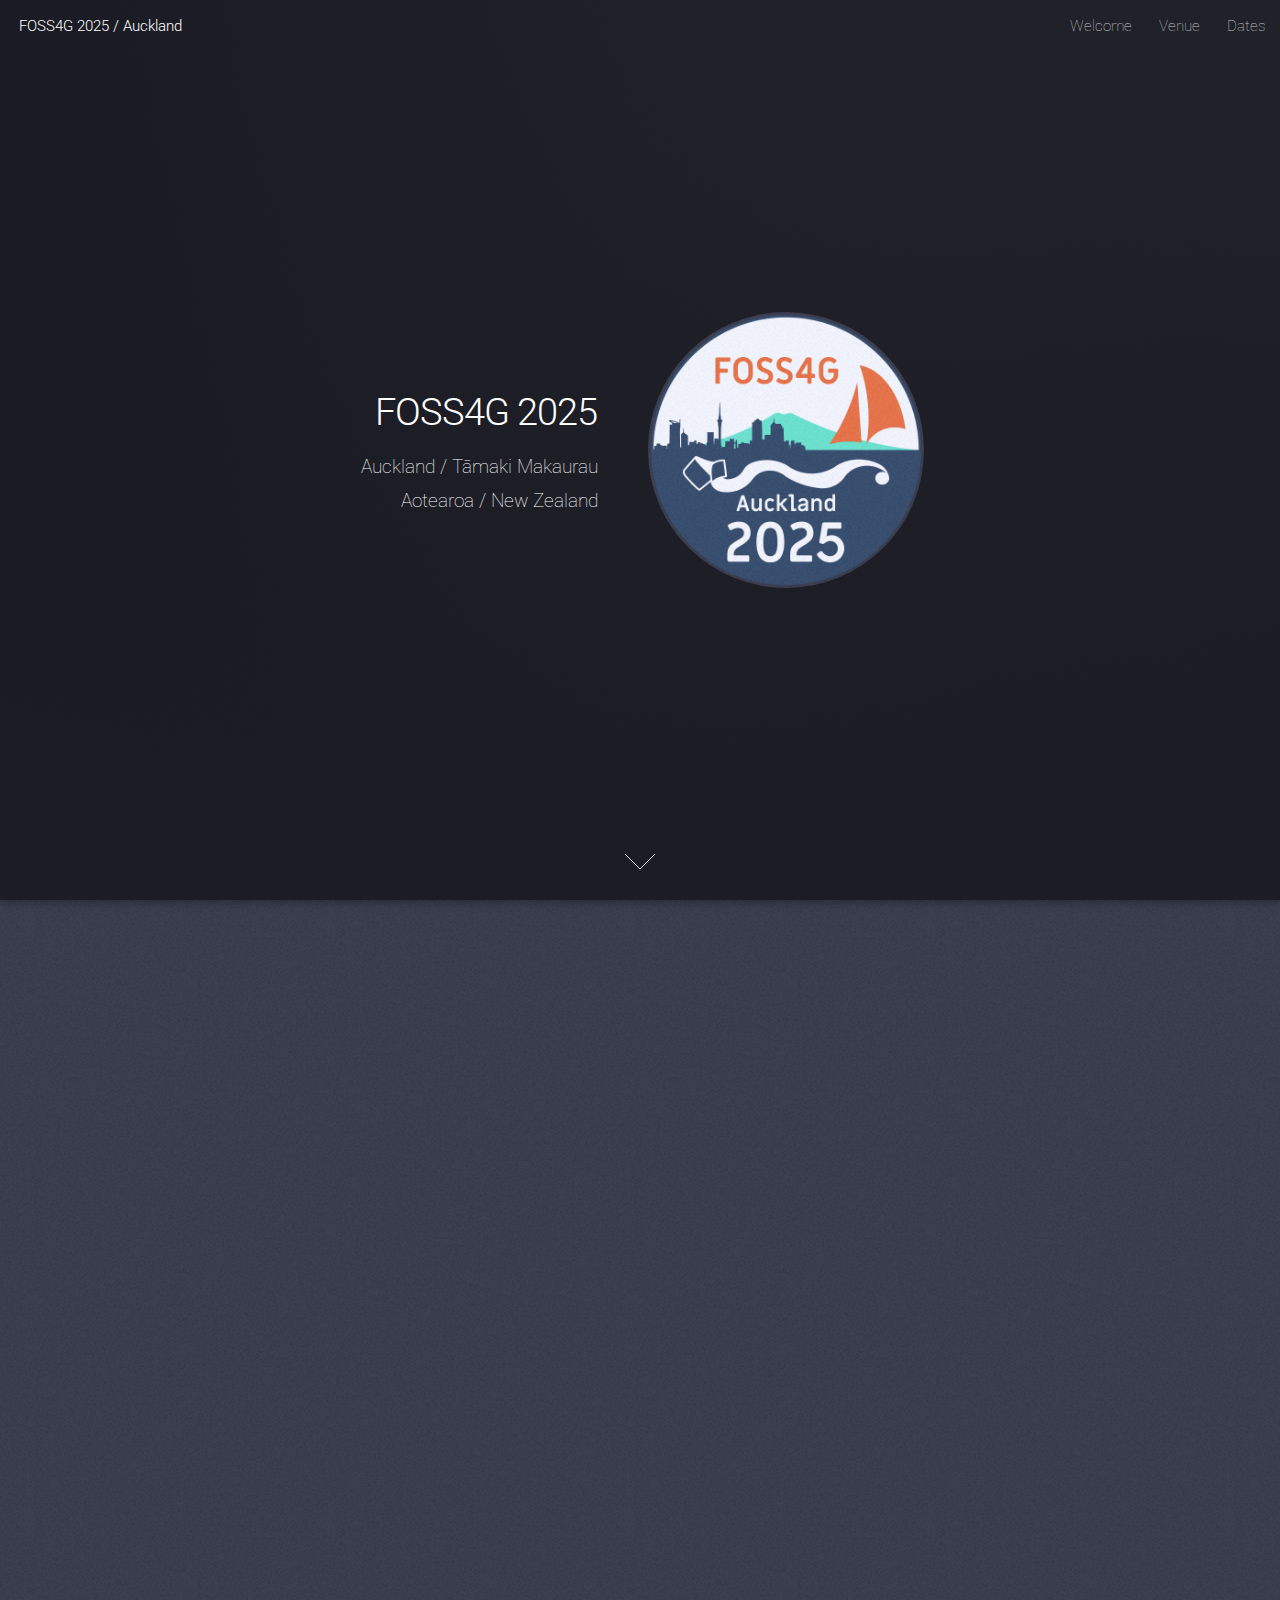
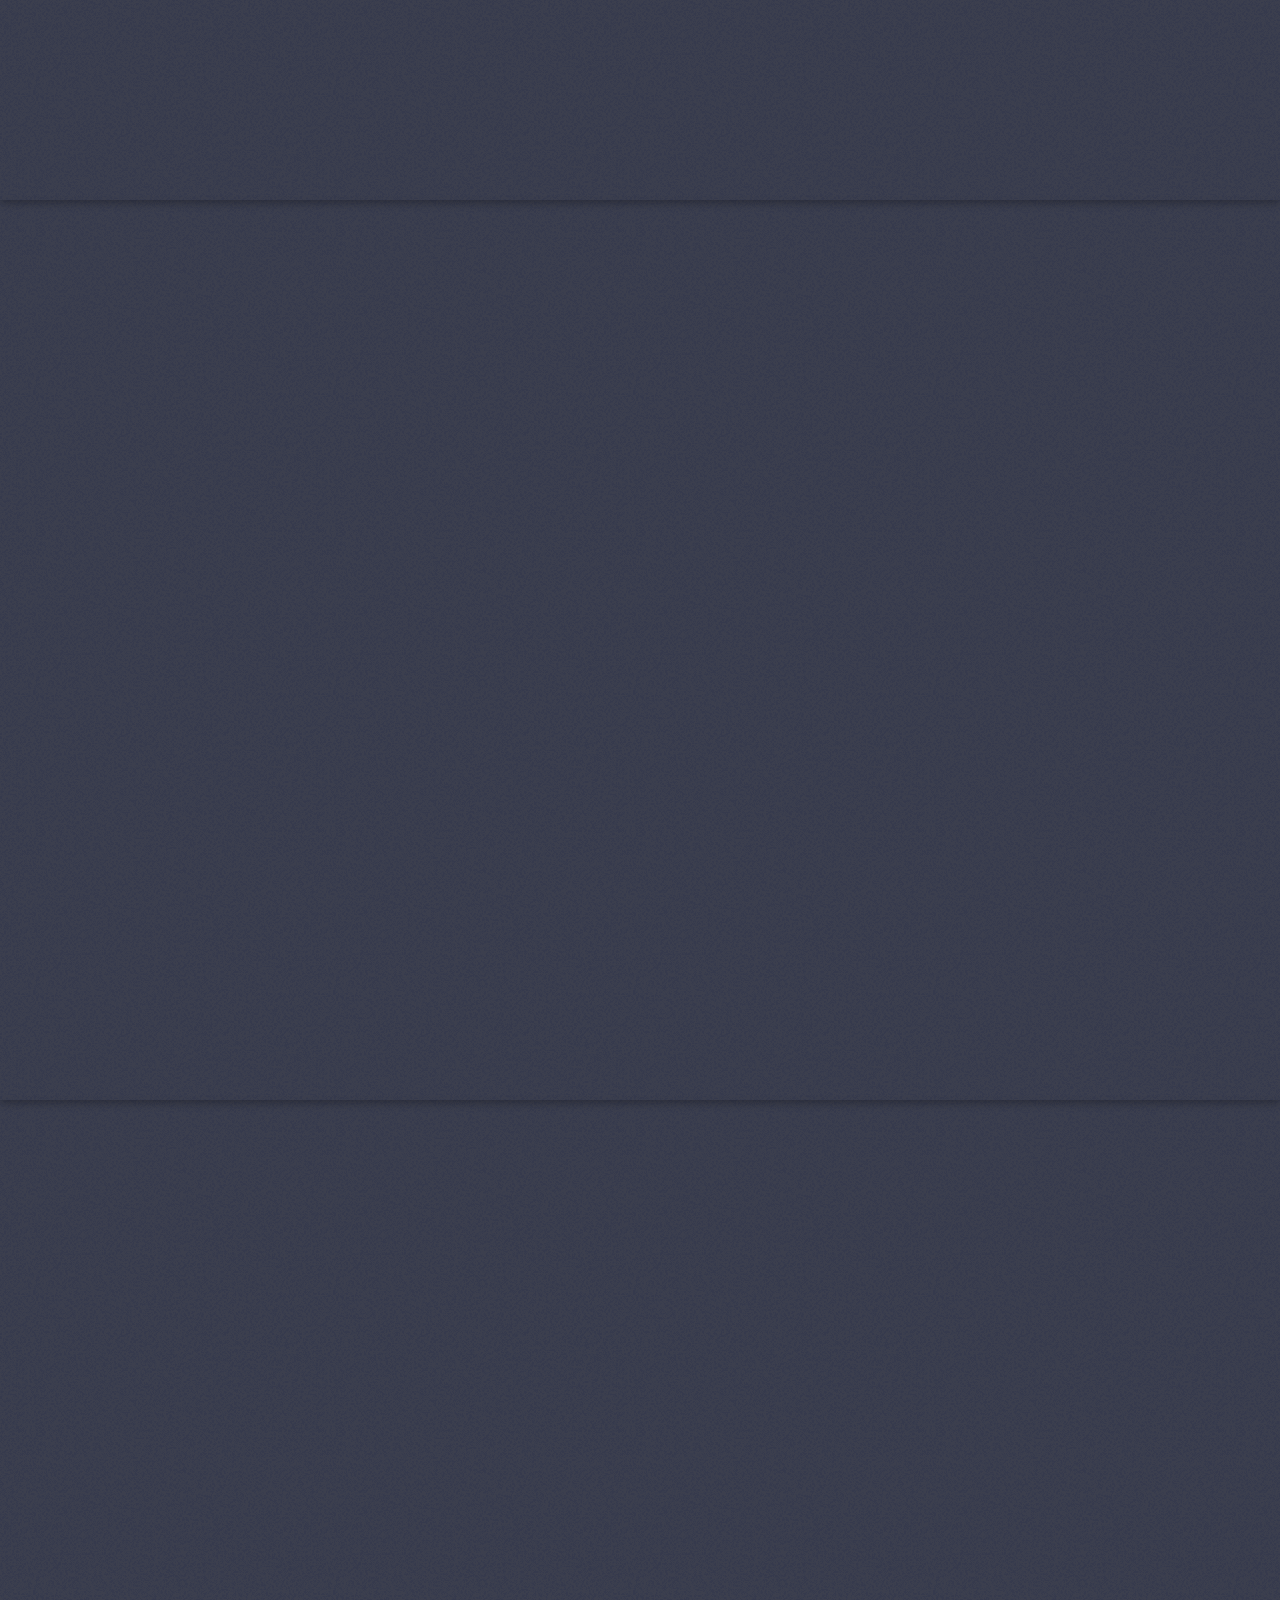
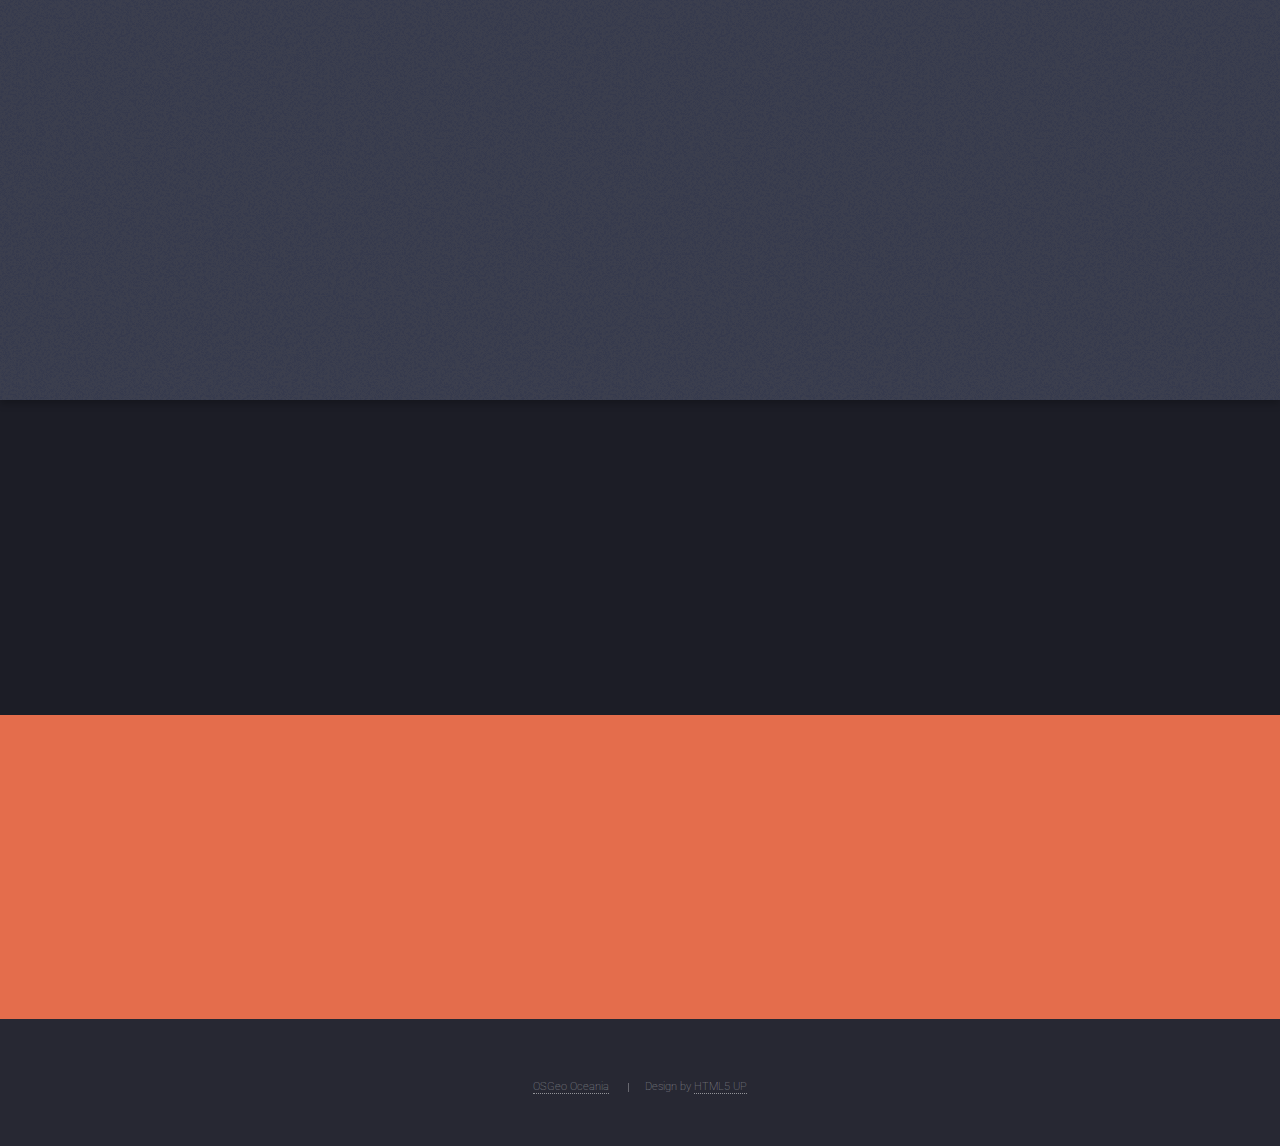
==== holding-page-static/index.html @ 36591d5d "Initial proposal for static holding site" ====
<!DOCTYPE HTML>
<!--
	Landed by HTML5 UP
	html5up.net | @ajlkn
	Free for personal and commercial use under the CCA 3.0 license (html5up.net/license)
-->
<html>
	<head>
		<title>FOSS4G 2025 - Auckland, New Zealand</title>
		<meta charset="utf-8" />
		<meta name="viewport" content="width=device-width, initial-scale=1, user-scalable=no" />
		<link rel="stylesheet" href="assets/css/main.css" />
		<link rel="shortcut icon" href="images/favicon.png">
		<noscript><link rel="stylesheet" href="assets/css/noscript.css" /></noscript>
	</head>
	<body class="is-preload landing">
		<div id="page-wrapper">

			<!-- Header -->
				<header id="header">
					<h1 id="logo"><a href="index.html">FOSS4G 2025 / Auckland</a></h1>
					
					<nav id="nav">
						<ul>
							<li><a href="#one">Welcome</a></li>
							<li><a href="#two">Venue</a></li>
							<li><a href="#three">Dates</a></li>
						</ul>
					</nav>
					
				</header>

			<!-- Banner -->
				<section id="banner">
					<div class="content">
						<header>
							<h2>FOSS4G 2025</h2>
							<p>Auckland / Tāmaki Makaurau<br />
							Aotearoa / New Zealand</p>
						</header>
						<span class="image"><img src="images/foss4g_2025_logo_interim.png" alt="FOSS4G 2025 Auckland" /></span>
					</div>
					<a href="#one" class="goto-next scrolly">Next</a>
				</section>

			<!-- One -->
				<section id="one" class="spotlight style1 bottom">
					<span class="image fit main"><img src="images/auckland.jpg" alt="Auckland City" /></span>
					<div class="content">
						<div class="container">
							<div class="row">
								<div class="col-4 col-12-medium">
									<header>
										<h2>Welcome to the South Pacific</h2>
										<p>OSGeo Oceanaia invites the FOSS4G community to Auckland / Tāmaki Makaurau, 
											the City of Sales, largest city of New Zealand Aotearoa for FOSS4G 2025.
										</p>
									</header>
								</div>
								<div class="col-4 col-12-medium">
									<p><em>Tāmaki Makaurau &#8212; A place desired by many.<br />
										Tāmaki Herenga Waka &#8212; The place where many canoes gather</em></p>
									<p>These are the Māori names given to Auckland. They speak of our diverse
										landscapes, beautiful harbours, and fertile soils. They speak of the
										coming together of different iwi (tribes) to meet and trade.
									</p>
								</div>
								<div class="col-4 col-12-medium">
									<p><em>Tēnā koutou katoa<br />Greetings to you all</em></p>
									<p>In the spirit of manaakitanga &#8212; hospitality, generosity, and openness of
										spirit &#8212; we welcome our visitors as guests. We are dedicated to providing
										an inclusive, safe and inspiring environment for the FOSS4G community to
										collaborate, learn, and share.
									</p>
								</div>
							</div>
						</div>
					</div>
					<a href="#two" class="goto-next scrolly">Next</a>
				</section>

			<!-- Two -->
				<section id="two" class="spotlight style2 right">
					<span class="image fit main"><img src="images/aut.jpg" alt="AUT City Campus" /></span>
					<div class="content">
						<header>
							<h2>Our Venue</h2>
							<p>FOSS4G 2025 is proudly supported by Auckland University 
								of Technology's School of Future Environments</p>
							
						</header>
						<p>Located in the heart of Auckland City, the AUT City Campus is within minutes of
							the central business district, has excellent public transport and accomodation options.
						</p>
						<p><span class="image"><img src="images/aut-future-enviroments-logo.png" alt="AUT School of Future Environments"/></span></p>
						<!--
						<ul class="actions">
							<li><a href="#" class="button">Learn More</a></li>
						</ul>
						-->
					</div>
					<a href="#three" class="goto-next scrolly">Next</a>
				</section>

			<!-- Three -->
				<section id="three" class="spotlight style3 left">
					<span class="image  main top"><img src="images/foss4g-oceania-2023.jpg" alt="FOSS4G Oceania 2023 Group Photo" /></span>
					<div class="content">
						<header>
							<h2>Save the date</h2>
							<p>November 17th to November 22nd, 2025</p>
						</header>
						<p>Join us for 2 days of workshops, 3 days of conference presentations, 
							numerous social events and the conference gala dinner.</p>
						<!--
							<ul class="actions">
							<li><a href="#" class="button">Learn More</a></li>
						</ul>
						-->
					</div>
					<a href="#four" class="goto-next scrolly">Next</a>
				</section>

			<!-- Four -->
				<section id="four" class="wrapper style1 special fade-up">
					<div class="container">
						<header class="major">
							<h2>More Information</h2>
							<p>Watch this space for more information about FOSS4G 2025</p>
						</header>
						<!--
						<div class="box alt">
							<div class="row gtr-uniform">
								<section class="col-4 col-6-medium col-12-xsmall">
									<span class="icon solid alt major fa-chart-area"></span>
									<h3>Ipsum sed commodo</h3>
									<p>Feugiat accumsan lorem eu ac lorem amet accumsan donec. Blandit orci porttitor.</p>
								</section>
								<section class="col-4 col-6-medium col-12-xsmall">
									<span class="icon solid alt major fa-comment"></span>
									<h3>Eleifend lorem ornare</h3>
									<p>Feugiat accumsan lorem eu ac lorem amet accumsan donec. Blandit orci porttitor.</p>
								</section>
								<section class="col-4 col-6-medium col-12-xsmall">
									<span class="icon solid alt major fa-flask"></span>
									<h3>Cubilia cep lobortis</h3>
									<p>Feugiat accumsan lorem eu ac lorem amet accumsan donec. Blandit orci porttitor.</p>
								</section>
								<section class="col-4 col-6-medium col-12-xsmall">
									<span class="icon solid alt major fa-paper-plane"></span>
									<h3>Non semper interdum</h3>
									<p>Feugiat accumsan lorem eu ac lorem amet accumsan donec. Blandit orci porttitor.</p>
								</section>
								<section class="col-4 col-6-medium col-12-xsmall">
									<span class="icon solid alt major fa-file"></span>
									<h3>Odio laoreet accumsan</h3>
									<p>Feugiat accumsan lorem eu ac lorem amet accumsan donec. Blandit orci porttitor.</p>
								</section>
								<section class="col-4 col-6-medium col-12-xsmall">
									<span class="icon solid alt major fa-lock"></span>
									<h3>Massa arcu accumsan</h3>
									<p>Feugiat accumsan lorem eu ac lorem amet accumsan donec. Blandit orci porttitor.</p>
								</section>
							</div>
						</div>
						
						<footer class="major">
							<ul class="actions special">
								<li><a href="#" class="button">Magna sed feugiat</a></li>
							</ul>
						</footer>
						-->
					</div>
				</section>

			<!-- Five -->
				<section id="five" class="wrapper style2 special fade">
					<div class="container">
						<header>
							<h2>Stay in touch</h2>
							<p>Sign up to our newsletter to recieve updates and information about FOSS4G 2025</p>
						</header>
						<form method="post" action="#" class="cta">
							<div class="row gtr-uniform gtr-50">
								<div class="col-8 col-12-xsmall"><input type="email" name="email" id="email" placeholder="Your Email Address" /></div>
								<div class="col-4 col-12-xsmall"><input type="submit" value="Sign Up" class="fit primary" /></div>
							</div>
						</form>
					</div>
				</section>

			<!-- Footer -->
				<footer id="footer">
					<!--
					<ul class="icons">
						<li><a href="#" class="icon brands alt fa-twitter"><span class="label">Twitter</span></a></li>
						<li><a href="#" class="icon brands alt fa-facebook-f"><span class="label">Facebook</span></a></li>
						<li><a href="#" class="icon brands alt fa-linkedin-in"><span class="label">LinkedIn</span></a></li>
						<li><a href="#" class="icon brands alt fa-instagram"><span class="label">Instagram</span></a></li>
						<li><a href="#" class="icon brands alt fa-github"><span class="label">GitHub</span></a></li>
						<li><a href="#" class="icon solid alt fa-envelope"><span class="label">Email</span></a></li>
					</ul>
					-->
					<ul class="copyright">
						<li><a href="https://osgeo-oceania.org/">OSGeo Oceania</a></li>
						<li>Design by <a href="http://html5up.net" rel="nofollow">HTML5 UP</a></li>
					</ul>
				</footer>

		</div>

		<!-- Scripts -->
			<script src="assets/js/jquery.min.js"></script>
			<script src="assets/js/jquery.scrolly.min.js"></script>
			<script src="assets/js/jquery.dropotron.min.js"></script>
			<script src="assets/js/jquery.scrollex.min.js"></script>
			<script src="assets/js/browser.min.js"></script>
			<script src="assets/js/breakpoints.min.js"></script>
			<script src="assets/js/util.js"></script>
			<script src="assets/js/main.js"></script>

	</body>
</html>
---- holding-page-static/assets/css/main.css ----
@import url("fontawesome-all.min.css");
@import url("https://fonts.googleapis.com/css?family=Roboto:100,300,100italic,300italic");

/*
	Landed by HTML5 UP
	html5up.net | @ajlkn
	Free for personal and commercial use under the CCA 3.0 license (html5up.net/license)
*/

html, body, div, span, applet, object,
iframe, h1, h2, h3, h4, h5, h6, p, blockquote,
pre, a, abbr, acronym, address, big, cite,
code, del, dfn, em, img, ins, kbd, q, s, samp,
small, strike, strong, sub, sup, tt, var, b,
u, i, center, dl, dt, dd, ol, ul, li, fieldset,
form, label, legend, table, caption, tbody,
tfoot, thead, tr, th, td, article, aside,
canvas, details, embed, figure, figcaption,
footer, header, hgroup, menu, nav, output, ruby,
section, summary, time, mark, audio, video {
	margin: 0;
	padding: 0;
	border: 0;
	font-size: 100%;
	font: inherit;
	vertical-align: baseline;}

article, aside, details, figcaption, figure,
footer, header, hgroup, menu, nav, section {
	display: block;}

body {
	line-height: 1;
}

ol, ul {
	list-style: none;
}

blockquote, q {
	quotes: none;
}

	blockquote:before, blockquote:after, q:before, q:after {
		content: '';
		content: none;
	}

table {
	border-collapse: collapse;
	border-spacing: 0;
}

body {
	-webkit-text-size-adjust: none;
}

mark {
	background-color: transparent;
	color: inherit;
}

input::-moz-focus-inner {
	border: 0;
	padding: 0;
}

input, select, textarea {
	-moz-appearance: none;
	-webkit-appearance: none;
	-ms-appearance: none;
	appearance: none;
}

/* Basic */

	html {
		box-sizing: border-box;
	}

	*, *:before, *:after {
		box-sizing: inherit;
	}

	html, body {
		background: #1c1d26;
	}

	body.is-preload *, body.is-preload *:before, body.is-preload *:after {
		-moz-animation: none !important;
		-webkit-animation: none !important;
		-ms-animation: none !important;
		animation: none !important;
		-moz-transition: none !important;
		-webkit-transition: none !important;
		-ms-transition: none !important;
		transition: none !important;
	}

	body, input, select, textarea {
		color: rgba(255, 255, 255, 0.75);
		font-family: "Roboto", Helvetica, sans-serif;
		font-size: 15pt;
		font-weight: 100;
		line-height: 1.75em;
	}

	a {
		-moz-transition: border-color 0.2s ease-in-out, color 0.2s ease-in-out;
		-webkit-transition: border-color 0.2s ease-in-out, color 0.2s ease-in-out;
		-ms-transition: border-color 0.2s ease-in-out, color 0.2s ease-in-out;
		transition: border-color 0.2s ease-in-out, color 0.2s ease-in-out;
		border-bottom: dotted 1px;
		color: #e46d4c;
		text-decoration: none;
	}

		a:hover {
			color: #e46d4c !important;
			border-bottom-color: transparent;
		}

	strong, b {
		color: #ffffff;
		font-weight: 300;
	}

	em, i {
		font-style: italic;
	}

	p {
		margin: 0 0 2em 0;
	}

	h1, h2, h3, h4, h5, h6 {
		color: #ffffff;
		font-weight: 300;
		line-height: 1em;
		margin: 0 0 1em 0;
	}

		h1 a, h2 a, h3 a, h4 a, h5 a, h6 a {
			color: inherit;
			border: 0;
		}

	h2 {
		font-size: 2em;
		line-height: 1.5em;
		letter-spacing: -0.025em;
	}

	h3 {
		font-size: 1.35em;
		line-height: 1.5em;
	}

	h4 {
		font-size: 1.1em;
		line-height: 1.5em;
	}

	h5 {
		font-size: 0.9em;
		line-height: 1.5em;
	}

	h6 {
		font-size: 0.7em;
		line-height: 1.5em;
	}

	sub {
		font-size: 0.8em;
		position: relative;
		top: 0.5em;
	}

	sup {
		font-size: 0.8em;
		position: relative;
		top: -0.5em;
	}

	hr {
		border: 0;
		border-bottom: solid 1px rgba(255, 255, 255, 0.3);
		margin: 3em 0;
	}

		hr.major {
			margin: 4em 0;
		}

	blockquote {
		border-left: solid 4px rgba(255, 255, 255, 0.3);
		font-style: italic;
		margin: 0 0 2em 0;
		padding: 0.5em 0 0.5em 2em;
	}

	code {
		background: rgba(255, 255, 255, 0.075);
		border-radius: 4px;
		font-family: "Courier New", monospace;
		font-size: 0.9em;
		margin: 0 0.25em;
		padding: 0.25em 0.65em;
	}

	pre {
		-webkit-overflow-scrolling: touch;
		font-family: "Courier New", monospace;
		font-size: 0.9em;
		margin: 0 0 2em 0;
	}

		pre code {
			display: block;
			line-height: 1.75em;
			padding: 1em 1.5em;
			overflow-x: auto;
		}

	.align-left {
		text-align: left;
	}

	.align-center {
		text-align: center;
	}

	.align-right {
		text-align: right;
	}

/* Loader */

	@-moz-keyframes spinner-show {
		0% {
			opacity: 0;
		}

		100% {
			opacity: 1;
		}
	}

	@-webkit-keyframes spinner-show {
		0% {
			opacity: 0;
		}

		100% {
			opacity: 1;
		}
	}

	@-ms-keyframes spinner-show {
		0% {
			opacity: 0;
		}

		100% {
			opacity: 1;
		}
	}

	@keyframes spinner-show {
		0% {
			opacity: 0;
		}

		100% {
			opacity: 1;
		}
	}

	@-moz-keyframes spinner-hide {
		0% {
			color: rgba(255, 255, 255, 0.15);
			z-index: 100001;
			-moz-transform: scale(1) rotate(0deg);
			-webkit-transform: scale(1) rotate(0deg);
			-ms-transform: scale(1) rotate(0deg);
			transform: scale(1) rotate(0deg);
		}

		99% {
			color: #1c1d26;
			z-index: 100001;
			-moz-transform: scale(0.5) rotate(360deg);
			-webkit-transform: scale(0.5) rotate(360deg);
			-ms-transform: scale(0.5) rotate(360deg);
			transform: scale(0.5) rotate(360deg);
		}

		100% {
			color: #1c1d26;
			z-index: -1;
			-moz-transform: scale(0.5) rotate(360deg);
			-webkit-transform: scale(0.5) rotate(360deg);
			-ms-transform: scale(0.5) rotate(360deg);
			transform: scale(0.5) rotate(360deg);
		}
	}

	@-webkit-keyframes spinner-hide {
		0% {
			color: rgba(255, 255, 255, 0.15);
			z-index: 100001;
			-moz-transform: scale(1) rotate(0deg);
			-webkit-transform: scale(1) rotate(0deg);
			-ms-transform: scale(1) rotate(0deg);
			transform: scale(1) rotate(0deg);
		}

		99% {
			color: #1c1d26;
			z-index: 100001;
			-moz-transform: scale(0.5) rotate(360deg);
			-webkit-transform: scale(0.5) rotate(360deg);
			-ms-transform: scale(0.5) rotate(360deg);
			transform: scale(0.5) rotate(360deg);
		}

		100% {
			color: #1c1d26;
			z-index: -1;
			-moz-transform: scale(0.5) rotate(360deg);
			-webkit-transform: scale(0.5) rotate(360deg);
			-ms-transform: scale(0.5) rotate(360deg);
			transform: scale(0.5) rotate(360deg);
		}
	}

	@-ms-keyframes spinner-hide {
		0% {
			color: rgba(255, 255, 255, 0.15);
			z-index: 100001;
			-moz-transform: scale(1) rotate(0deg);
			-webkit-transform: scale(1) rotate(0deg);
			-ms-transform: scale(1) rotate(0deg);
			transform: scale(1) rotate(0deg);
		}

		99% {
			color: #1c1d26;
			z-index: 100001;
			-moz-transform: scale(0.5) rotate(360deg);
			-webkit-transform: scale(0.5) rotate(360deg);
			-ms-transform: scale(0.5) rotate(360deg);
			transform: scale(0.5) rotate(360deg);
		}

		100% {
			color: #1c1d26;
			z-index: -1;
			-moz-transform: scale(0.5) rotate(360deg);
			-webkit-transform: scale(0.5) rotate(360deg);
			-ms-transform: scale(0.5) rotate(360deg);
			transform: scale(0.5) rotate(360deg);
		}
	}

	@keyframes spinner-hide {
		0% {
			color: rgba(255, 255, 255, 0.15);
			z-index: 100001;
			-moz-transform: scale(1) rotate(0deg);
			-webkit-transform: scale(1) rotate(0deg);
			-ms-transform: scale(1) rotate(0deg);
			transform: scale(1) rotate(0deg);
		}

		99% {
			color: #1c1d26;
			z-index: 100001;
			-moz-transform: scale(0.5) rotate(360deg);
			-webkit-transform: scale(0.5) rotate(360deg);
			-ms-transform: scale(0.5) rotate(360deg);
			transform: scale(0.5) rotate(360deg);
		}

		100% {
			color: #1c1d26;
			z-index: -1;
			-moz-transform: scale(0.5) rotate(360deg);
			-webkit-transform: scale(0.5) rotate(360deg);
			-ms-transform: scale(0.5) rotate(360deg);
			transform: scale(0.5) rotate(360deg);
		}
	}

	@-moz-keyframes spinner-rotate {
		0% {
			-moz-transform: scale(1) rotate(0deg);
			-webkit-transform: scale(1) rotate(0deg);
			-ms-transform: scale(1) rotate(0deg);
			transform: scale(1) rotate(0deg);
		}

		100% {
			-moz-transform: scale(1) rotate(360deg);
			-webkit-transform: scale(1) rotate(360deg);
			-ms-transform: scale(1) rotate(360deg);
			transform: scale(1) rotate(360deg);
		}
	}

	@-webkit-keyframes spinner-rotate {
		0% {
			-moz-transform: scale(1) rotate(0deg);
			-webkit-transform: scale(1) rotate(0deg);
			-ms-transform: scale(1) rotate(0deg);
			transform: scale(1) rotate(0deg);
		}

		100% {
			-moz-transform: scale(1) rotate(360deg);
			-webkit-transform: scale(1) rotate(360deg);
			-ms-transform: scale(1) rotate(360deg);
			transform: scale(1) rotate(360deg);
		}
	}

	@-ms-keyframes spinner-rotate {
		0% {
			-moz-transform: scale(1) rotate(0deg);
			-webkit-transform: scale(1) rotate(0deg);
			-ms-transform: scale(1) rotate(0deg);
			transform: scale(1) rotate(0deg);
		}

		100% {
			-moz-transform: scale(1) rotate(360deg);
			-webkit-transform: scale(1) rotate(360deg);
			-ms-transform: scale(1) rotate(360deg);
			transform: scale(1) rotate(360deg);
		}
	}

	@keyframes spinner-rotate {
		0% {
			-moz-transform: scale(1) rotate(0deg);
			-webkit-transform: scale(1) rotate(0deg);
			-ms-transform: scale(1) rotate(0deg);
			transform: scale(1) rotate(0deg);
		}

		100% {
			-moz-transform: scale(1) rotate(360deg);
			-webkit-transform: scale(1) rotate(360deg);
			-ms-transform: scale(1) rotate(360deg);
			transform: scale(1) rotate(360deg);
		}
	}

	@-moz-keyframes overlay-hide {
		0% {
			opacity: 1;
			z-index: 100000;
		}

		15% {
			opacity: 1;
			z-index: 100000;
		}

		99% {
			opacity: 0;
			z-index: 100000;
		}

		100% {
			opacity: 0;
			z-index: -1;
		}
	}

	@-webkit-keyframes overlay-hide {
		0% {
			opacity: 1;
			z-index: 100000;
		}

		15% {
			opacity: 1;
			z-index: 100000;
		}

		99% {
			opacity: 0;
			z-index: 100000;
		}

		100% {
			opacity: 0;
			z-index: -1;
		}
	}

	@-ms-keyframes overlay-hide {
		0% {
			opacity: 1;
			z-index: 100000;
		}

		15% {
			opacity: 1;
			z-index: 100000;
		}

		99% {
			opacity: 0;
			z-index: 100000;
		}

		100% {
			opacity: 0;
			z-index: -1;
		}
	}

	@keyframes overlay-hide {
		0% {
			opacity: 1;
			z-index: 100000;
		}

		15% {
			opacity: 1;
			z-index: 100000;
		}

		99% {
			opacity: 0;
			z-index: 100000;
		}

		100% {
			opacity: 0;
			z-index: -1;
		}
	}

	body.landing {
		text-decoration: none;
	}

		body.landing:before {
			-moz-osx-font-smoothing: grayscale;
			-webkit-font-smoothing: antialiased;
			display: inline-block;
			font-style: normal;
			font-variant: normal;
			text-rendering: auto;
			line-height: 1;
			text-transform: none !important;
			font-family: 'Font Awesome 5 Free';
			font-weight: 900;
		}

		body.landing:before {
			-moz-animation: spinner-show 1.5s 1 0.25s ease forwards, spinner-hide 0.25s ease-in-out forwards !important;
			-webkit-animation: spinner-show 1.5s 1 0.25s ease forwards, spinner-hide 0.25s ease-in-out forwards !important;
			-ms-animation: spinner-show 1.5s 1 0.25s ease forwards, spinner-hide 0.25s ease-in-out forwards !important;
			animation: spinner-show 1.5s 1 0.25s ease forwards, spinner-hide 0.25s ease-in-out forwards !important;
			-moz-transform-origin: 50% 50%;
			-webkit-transform-origin: 50% 50%;
			-ms-transform-origin: 50% 50%;
			transform-origin: 50% 50%;
			color: rgba(255, 255, 255, 0.15);
			content: '\f1ce';
			cursor: default;
			display: block;
			font-size: 2em;
			height: 2em;
			left: 50%;
			line-height: 2em;
			margin: -1em 0 0 -1em;
			opacity: 0;
			position: fixed;
			text-align: center;
			top: 50%;
			width: 2em;
			z-index: -1;
		}

		body.landing:after {
			-moz-animation: overlay-hide 1.5s ease-in forwards !important;
			-webkit-animation: overlay-hide 1.5s ease-in forwards !important;
			-ms-animation: overlay-hide 1.5s ease-in forwards !important;
			animation: overlay-hide 1.5s ease-in forwards !important;
			background: #1c1d26;
			content: '';
			display: block;
			height: 100%;
			left: 0;
			opacity: 0;
			position: fixed;
			top: 0;
			width: 100%;
			z-index: -1;
		}

		body.landing.is-preload:before {
			-moz-animation: spinner-show 1.5s 1 0.25s ease forwards, spinner-rotate 0.75s infinite linear !important;
			-webkit-animation: spinner-show 1.5s 1 0.25s ease forwards, spinner-rotate 0.75s infinite linear !important;
			-ms-animation: spinner-show 1.5s 1 0.25s ease forwards, spinner-rotate 0.75s infinite linear !important;
			animation: spinner-show 1.5s 1 0.25s ease forwards, spinner-rotate 0.75s infinite linear !important;
			z-index: 100001;
		}

		body.landing.is-preload:after {
			-moz-animation: none !important;
			-webkit-animation: none !important;
			-ms-animation: none !important;
			animation: none !important;
			opacity: 1;
			z-index: 100000;
		}

	@media (-webkit-min-device-pixel-ratio: 2) {

		body.landing:before {
			line-height: 2.025em;
		}

	}

/* Container */

	.container {
		margin: 0 auto;
		max-width: calc(100% - 4em);
		width: 70em;
	}

		.container.xsmall {
			width: 17.5em;
		}

		.container.small {
			width: 35em;
		}

		.container.medium {
			width: 52.5em;
		}

		.container.large {
			width: 87.5em;
		}

		.container.xlarge {
			width: 105em;
		}

		.container.max {
			width: 100%;
		}

		@media screen and (max-width: 1280px) {

			.container {
				width: 90%;
				max-width: 100%;
			}

		}

		@media screen and (max-width: 980px) {

			.container {
				width: 100% !important;
			}

		}

/* Row */

	.row {
		display: flex;
		flex-wrap: wrap;
		box-sizing: border-box;
		align-items: stretch;
	}

		.row > * {
			box-sizing: border-box;
		}

		.row.gtr-uniform > * > :last-child {
			margin-bottom: 0;
		}

		.row.aln-left {
			justify-content: flex-start;
		}

		.row.aln-center {
			justify-content: center;
		}

		.row.aln-right {
			justify-content: flex-end;
		}

		.row.aln-top {
			align-items: flex-start;
		}

		.row.aln-middle {
			align-items: center;
		}

		.row.aln-bottom {
			align-items: flex-end;
		}

		.row > .imp {
			order: -1;
		}

		.row > .col-1 {
			width: 8.33333%;
		}

		.row > .off-1 {
			margin-left: 8.33333%;
		}

		.row > .col-2 {
			width: 16.66667%;
		}

		.row > .off-2 {
			margin-left: 16.66667%;
		}

		.row > .col-3 {
			width: 25%;
		}

		.row > .off-3 {
			margin-left: 25%;
		}

		.row > .col-4 {
			width: 33.33333%;
		}

		.row > .off-4 {
			margin-left: 33.33333%;
		}

		.row > .col-5 {
			width: 41.66667%;
		}

		.row > .off-5 {
			margin-left: 41.66667%;
		}

		.row > .col-6 {
			width: 50%;
		}

		.row > .off-6 {
			margin-left: 50%;
		}

		.row > .col-7 {
			width: 58.33333%;
		}

		.row > .off-7 {
			margin-left: 58.33333%;
		}

		.row > .col-8 {
			width: 66.66667%;
		}

		.row > .off-8 {
			margin-left: 66.66667%;
		}

		.row > .col-9 {
			width: 75%;
		}

		.row > .off-9 {
			margin-left: 75%;
		}

		.row > .col-10 {
			width: 83.33333%;
		}

		.row > .off-10 {
			margin-left: 83.33333%;
		}

		.row > .col-11 {
			width: 91.66667%;
		}

		.row > .off-11 {
			margin-left: 91.66667%;
		}

		.row > .col-12 {
			width: 100%;
		}

		.row > .off-12 {
			margin-left: 100%;
		}

		.row.gtr-0 {
			margin-top: 0;
			margin-left: 0em;
		}

			.row.gtr-0 > * {
				padding: 0 0 0 0em;
			}

			.row.gtr-0.gtr-uniform {
				margin-top: 0em;
			}

				.row.gtr-0.gtr-uniform > * {
					padding-top: 0em;
				}

		.row.gtr-25 {
			margin-top: 0;
			margin-left: -0.625em;
		}

			.row.gtr-25 > * {
				padding: 0 0 0 0.625em;
			}

			.row.gtr-25.gtr-uniform {
				margin-top: -0.625em;
			}

				.row.gtr-25.gtr-uniform > * {
					padding-top: 0.625em;
				}

		.row.gtr-50 {
			margin-top: 0;
			margin-left: -1.25em;
		}

			.row.gtr-50 > * {
				padding: 0 0 0 1.25em;
			}

			.row.gtr-50.gtr-uniform {
				margin-top: -1.25em;
			}

				.row.gtr-50.gtr-uniform > * {
					padding-top: 1.25em;
				}

		.row {
			margin-top: 0;
			margin-left: -2.5em;
		}

			.row > * {
				padding: 0 0 0 2.5em;
			}

			.row.gtr-uniform {
				margin-top: -2.5em;
			}

				.row.gtr-uniform > * {
					padding-top: 2.5em;
				}

		.row.gtr-150 {
			margin-top: 0;
			margin-left: -3.75em;
		}

			.row.gtr-150 > * {
				padding: 0 0 0 3.75em;
			}

			.row.gtr-150.gtr-uniform {
				margin-top: -3.75em;
			}

				.row.gtr-150.gtr-uniform > * {
					padding-top: 3.75em;
				}

		.row.gtr-200 {
			margin-top: 0;
			margin-left: -5em;
		}

			.row.gtr-200 > * {
				padding: 0 0 0 5em;
			}

			.row.gtr-200.gtr-uniform {
				margin-top: -5em;
			}

				.row.gtr-200.gtr-uniform > * {
					padding-top: 5em;
				}

		@media screen and (max-width: 1680px) {

			.row {
				display: flex;
				flex-wrap: wrap;
				box-sizing: border-box;
				align-items: stretch;
			}

				.row > * {
					box-sizing: border-box;
				}

				.row.gtr-uniform > * > :last-child {
					margin-bottom: 0;
				}

				.row.aln-left {
					justify-content: flex-start;
				}

				.row.aln-center {
					justify-content: center;
				}

				.row.aln-right {
					justify-content: flex-end;
				}

				.row.aln-top {
					align-items: flex-start;
				}

				.row.aln-middle {
					align-items: center;
				}

				.row.aln-bottom {
					align-items: flex-end;
				}

				.row > .imp-xlarge {
					order: -1;
				}

				.row > .col-1-xlarge {
					width: 8.33333%;
				}

				.row > .off-1-xlarge {
					margin-left: 8.33333%;
				}

				.row > .col-2-xlarge {
					width: 16.66667%;
				}

				.row > .off-2-xlarge {
					margin-left: 16.66667%;
				}

				.row > .col-3-xlarge {
					width: 25%;
				}

				.row > .off-3-xlarge {
					margin-left: 25%;
				}

				.row > .col-4-xlarge {
					width: 33.33333%;
				}

				.row > .off-4-xlarge {
					margin-left: 33.33333%;
				}

				.row > .col-5-xlarge {
					width: 41.66667%;
				}

				.row > .off-5-xlarge {
					margin-left: 41.66667%;
				}

				.row > .col-6-xlarge {
					width: 50%;
				}

				.row > .off-6-xlarge {
					margin-left: 50%;
				}

				.row > .col-7-xlarge {
					width: 58.33333%;
				}

				.row > .off-7-xlarge {
					margin-left: 58.33333%;
				}

				.row > .col-8-xlarge {
					width: 66.66667%;
				}

				.row > .off-8-xlarge {
					margin-left: 66.66667%;
				}

				.row > .col-9-xlarge {
					width: 75%;
				}

				.row > .off-9-xlarge {
					margin-left: 75%;
				}

				.row > .col-10-xlarge {
					width: 83.33333%;
				}

				.row > .off-10-xlarge {
					margin-left: 83.33333%;
				}

				.row > .col-11-xlarge {
					width: 91.66667%;
				}

				.row > .off-11-xlarge {
					margin-left: 91.66667%;
				}

				.row > .col-12-xlarge {
					width: 100%;
				}

				.row > .off-12-xlarge {
					margin-left: 100%;
				}

				.row.gtr-0 {
					margin-top: 0;
					margin-left: 0em;
				}

					.row.gtr-0 > * {
						padding: 0 0 0 0em;
					}

					.row.gtr-0.gtr-uniform {
						margin-top: 0em;
					}

						.row.gtr-0.gtr-uniform > * {
							padding-top: 0em;
						}

				.row.gtr-25 {
					margin-top: 0;
					margin-left: -0.625em;
				}

					.row.gtr-25 > * {
						padding: 0 0 0 0.625em;
					}

					.row.gtr-25.gtr-uniform {
						margin-top: -0.625em;
					}

						.row.gtr-25.gtr-uniform > * {
							padding-top: 0.625em;
						}

				.row.gtr-50 {
					margin-top: 0;
					margin-left: -1.25em;
				}

					.row.gtr-50 > * {
						padding: 0 0 0 1.25em;
					}

					.row.gtr-50.gtr-uniform {
						margin-top: -1.25em;
					}

						.row.gtr-50.gtr-uniform > * {
							padding-top: 1.25em;
						}

				.row {
					margin-top: 0;
					margin-left: -2.5em;
				}

					.row > * {
						padding: 0 0 0 2.5em;
					}

					.row.gtr-uniform {
						margin-top: -2.5em;
					}

						.row.gtr-uniform > * {
							padding-top: 2.5em;
						}

				.row.gtr-150 {
					margin-top: 0;
					margin-left: -3.75em;
				}

					.row.gtr-150 > * {
						padding: 0 0 0 3.75em;
					}

					.row.gtr-150.gtr-uniform {
						margin-top: -3.75em;
					}

						.row.gtr-150.gtr-uniform > * {
							padding-top: 3.75em;
						}

				.row.gtr-200 {
					margin-top: 0;
					margin-left: -5em;
				}

					.row.gtr-200 > * {
						padding: 0 0 0 5em;
					}

					.row.gtr-200.gtr-uniform {
						margin-top: -5em;
					}

						.row.gtr-200.gtr-uniform > * {
							padding-top: 5em;
						}

		}

		@media screen and (max-width: 1280px) {

			.row {
				display: flex;
				flex-wrap: wrap;
				box-sizing: border-box;
				align-items: stretch;
			}

				.row > * {
					box-sizing: border-box;
				}

				.row.gtr-uniform > * > :last-child {
					margin-bottom: 0;
				}

				.row.aln-left {
					justify-content: flex-start;
				}

				.row.aln-center {
					justify-content: center;
				}

				.row.aln-right {
					justify-content: flex-end;
				}

				.row.aln-top {
					align-items: flex-start;
				}

				.row.aln-middle {
					align-items: center;
				}

				.row.aln-bottom {
					align-items: flex-end;
				}

				.row > .imp-large {
					order: -1;
				}

				.row > .col-1-large {
					width: 8.33333%;
				}

				.row > .off-1-large {
					margin-left: 8.33333%;
				}

				.row > .col-2-large {
					width: 16.66667%;
				}

				.row > .off-2-large {
					margin-left: 16.66667%;
				}

				.row > .col-3-large {
					width: 25%;
				}

				.row > .off-3-large {
					margin-left: 25%;
				}

				.row > .col-4-large {
					width: 33.33333%;
				}

				.row > .off-4-large {
					margin-left: 33.33333%;
				}

				.row > .col-5-large {
					width: 41.66667%;
				}

				.row > .off-5-large {
					margin-left: 41.66667%;
				}

				.row > .col-6-large {
					width: 50%;
				}

				.row > .off-6-large {
					margin-left: 50%;
				}

				.row > .col-7-large {
					width: 58.33333%;
				}

				.row > .off-7-large {
					margin-left: 58.33333%;
				}

				.row > .col-8-large {
					width: 66.66667%;
				}

				.row > .off-8-large {
					margin-left: 66.66667%;
				}

				.row > .col-9-large {
					width: 75%;
				}

				.row > .off-9-large {
					margin-left: 75%;
				}

				.row > .col-10-large {
					width: 83.33333%;
				}

				.row > .off-10-large {
					margin-left: 83.33333%;
				}

				.row > .col-11-large {
					width: 91.66667%;
				}

				.row > .off-11-large {
					margin-left: 91.66667%;
				}

				.row > .col-12-large {
					width: 100%;
				}

				.row > .off-12-large {
					margin-left: 100%;
				}

				.row.gtr-0 {
					margin-top: 0;
					margin-left: 0em;
				}

					.row.gtr-0 > * {
						padding: 0 0 0 0em;
					}

					.row.gtr-0.gtr-uniform {
						margin-top: 0em;
					}

						.row.gtr-0.gtr-uniform > * {
							padding-top: 0em;
						}

				.row.gtr-25 {
					margin-top: 0;
					margin-left: -0.625em;
				}

					.row.gtr-25 > * {
						padding: 0 0 0 0.625em;
					}

					.row.gtr-25.gtr-uniform {
						margin-top: -0.625em;
					}

						.row.gtr-25.gtr-uniform > * {
							padding-top: 0.625em;
						}

				.row.gtr-50 {
					margin-top: 0;
					margin-left: -1.25em;
				}

					.row.gtr-50 > * {
						padding: 0 0 0 1.25em;
					}

					.row.gtr-50.gtr-uniform {
						margin-top: -1.25em;
					}

						.row.gtr-50.gtr-uniform > * {
							padding-top: 1.25em;
						}

				.row {
					margin-top: 0;
					margin-left: -2.5em;
				}

					.row > * {
						padding: 0 0 0 2.5em;
					}

					.row.gtr-uniform {
						margin-top: -2.5em;
					}

						.row.gtr-uniform > * {
							padding-top: 2.5em;
						}

				.row.gtr-150 {
					margin-top: 0;
					margin-left: -3.75em;
				}

					.row.gtr-150 > * {
						padding: 0 0 0 3.75em;
					}

					.row.gtr-150.gtr-uniform {
						margin-top: -3.75em;
					}

						.row.gtr-150.gtr-uniform > * {
							padding-top: 3.75em;
						}

				.row.gtr-200 {
					margin-top: 0;
					margin-left: -5em;
				}

					.row.gtr-200 > * {
						padding: 0 0 0 5em;
					}

					.row.gtr-200.gtr-uniform {
						margin-top: -5em;
					}

						.row.gtr-200.gtr-uniform > * {
							padding-top: 5em;
						}

		}

		@media screen and (max-width: 980px) {

			.row {
				display: flex;
				flex-wrap: wrap;
				box-sizing: border-box;
				align-items: stretch;
			}

				.row > * {
					box-sizing: border-box;
				}

				.row.gtr-uniform > * > :last-child {
					margin-bottom: 0;
				}

				.row.aln-left {
					justify-content: flex-start;
				}

				.row.aln-center {
					justify-content: center;
				}

				.row.aln-right {
					justify-content: flex-end;
				}

				.row.aln-top {
					align-items: flex-start;
				}

				.row.aln-middle {
					align-items: center;
				}

				.row.aln-bottom {
					align-items: flex-end;
				}

				.row > .imp-medium {
					order: -1;
				}

				.row > .col-1-medium {
					width: 8.33333%;
				}

				.row > .off-1-medium {
					margin-left: 8.33333%;
				}

				.row > .col-2-medium {
					width: 16.66667%;
				}

				.row > .off-2-medium {
					margin-left: 16.66667%;
				}

				.row > .col-3-medium {
					width: 25%;
				}

				.row > .off-3-medium {
					margin-left: 25%;
				}

				.row > .col-4-medium {
					width: 33.33333%;
				}

				.row > .off-4-medium {
					margin-left: 33.33333%;
				}

				.row > .col-5-medium {
					width: 41.66667%;
				}

				.row > .off-5-medium {
					margin-left: 41.66667%;
				}

				.row > .col-6-medium {
					width: 50%;
				}

				.row > .off-6-medium {
					margin-left: 50%;
				}

				.row > .col-7-medium {
					width: 58.33333%;
				}

				.row > .off-7-medium {
					margin-left: 58.33333%;
				}

				.row > .col-8-medium {
					width: 66.66667%;
				}

				.row > .off-8-medium {
					margin-left: 66.66667%;
				}

				.row > .col-9-medium {
					width: 75%;
				}

				.row > .off-9-medium {
					margin-left: 75%;
				}

				.row > .col-10-medium {
					width: 83.33333%;
				}

				.row > .off-10-medium {
					margin-left: 83.33333%;
				}

				.row > .col-11-medium {
					width: 91.66667%;
				}

				.row > .off-11-medium {
					margin-left: 91.66667%;
				}

				.row > .col-12-medium {
					width: 100%;
				}

				.row > .off-12-medium {
					margin-left: 100%;
				}

				.row.gtr-0 {
					margin-top: 0;
					margin-left: 0em;
				}

					.row.gtr-0 > * {
						padding: 0 0 0 0em;
					}

					.row.gtr-0.gtr-uniform {
						margin-top: 0em;
					}

						.row.gtr-0.gtr-uniform > * {
							padding-top: 0em;
						}

				.row.gtr-25 {
					margin-top: 0;
					margin-left: -0.625em;
				}

					.row.gtr-25 > * {
						padding: 0 0 0 0.625em;
					}

					.row.gtr-25.gtr-uniform {
						margin-top: -0.625em;
					}

						.row.gtr-25.gtr-uniform > * {
							padding-top: 0.625em;
						}

				.row.gtr-50 {
					margin-top: 0;
					margin-left: -1.25em;
				}

					.row.gtr-50 > * {
						padding: 0 0 0 1.25em;
					}

					.row.gtr-50.gtr-uniform {
						margin-top: -1.25em;
					}

						.row.gtr-50.gtr-uniform > * {
							padding-top: 1.25em;
						}

				.row {
					margin-top: 0;
					margin-left: -2.5em;
				}

					.row > * {
						padding: 0 0 0 2.5em;
					}

					.row.gtr-uniform {
						margin-top: -2.5em;
					}

						.row.gtr-uniform > * {
							padding-top: 2.5em;
						}

				.row.gtr-150 {
					margin-top: 0;
					margin-left: -3.75em;
				}

					.row.gtr-150 > * {
						padding: 0 0 0 3.75em;
					}

					.row.gtr-150.gtr-uniform {
						margin-top: -3.75em;
					}

						.row.gtr-150.gtr-uniform > * {
							padding-top: 3.75em;
						}

				.row.gtr-200 {
					margin-top: 0;
					margin-left: -5em;
				}

					.row.gtr-200 > * {
						padding: 0 0 0 5em;
					}

					.row.gtr-200.gtr-uniform {
						margin-top: -5em;
					}

						.row.gtr-200.gtr-uniform > * {
							padding-top: 5em;
						}

		}

		@media screen and (max-width: 736px) {

			.row {
				display: flex;
				flex-wrap: wrap;
				box-sizing: border-box;
				align-items: stretch;
			}

				.row > * {
					box-sizing: border-box;
				}

				.row.gtr-uniform > * > :last-child {
					margin-bottom: 0;
				}

				.row.aln-left {
					justify-content: flex-start;
				}

				.row.aln-center {
					justify-content: center;
				}

				.row.aln-right {
					justify-content: flex-end;
				}

				.row.aln-top {
					align-items: flex-start;
				}

				.row.aln-middle {
					align-items: center;
				}

				.row.aln-bottom {
					align-items: flex-end;
				}

				.row > .imp-small {
					order: -1;
				}

				.row > .col-1-small {
					width: 8.33333%;
				}

				.row > .off-1-small {
					margin-left: 8.33333%;
				}

				.row > .col-2-small {
					width: 16.66667%;
				}

				.row > .off-2-small {
					margin-left: 16.66667%;
				}

				.row > .col-3-small {
					width: 25%;
				}

				.row > .off-3-small {
					margin-left: 25%;
				}

				.row > .col-4-small {
					width: 33.33333%;
				}

				.row > .off-4-small {
					margin-left: 33.33333%;
				}

				.row > .col-5-small {
					width: 41.66667%;
				}

				.row > .off-5-small {
					margin-left: 41.66667%;
				}

				.row > .col-6-small {
					width: 50%;
				}

				.row > .off-6-small {
					margin-left: 50%;
				}

				.row > .col-7-small {
					width: 58.33333%;
				}

				.row > .off-7-small {
					margin-left: 58.33333%;
				}

				.row > .col-8-small {
					width: 66.66667%;
				}

				.row > .off-8-small {
					margin-left: 66.66667%;
				}

				.row > .col-9-small {
					width: 75%;
				}

				.row > .off-9-small {
					margin-left: 75%;
				}

				.row > .col-10-small {
					width: 83.33333%;
				}

				.row > .off-10-small {
					margin-left: 83.33333%;
				}

				.row > .col-11-small {
					width: 91.66667%;
				}

				.row > .off-11-small {
					margin-left: 91.66667%;
				}

				.row > .col-12-small {
					width: 100%;
				}

				.row > .off-12-small {
					margin-left: 100%;
				}

				.row.gtr-0 {
					margin-top: 0;
					margin-left: 0em;
				}

					.row.gtr-0 > * {
						padding: 0 0 0 0em;
					}

					.row.gtr-0.gtr-uniform {
						margin-top: 0em;
					}

						.row.gtr-0.gtr-uniform > * {
							padding-top: 0em;
						}

				.row.gtr-25 {
					margin-top: 0;
					margin-left: -0.625em;
				}

					.row.gtr-25 > * {
						padding: 0 0 0 0.625em;
					}

					.row.gtr-25.gtr-uniform {
						margin-top: -0.625em;
					}

						.row.gtr-25.gtr-uniform > * {
							padding-top: 0.625em;
						}

				.row.gtr-50 {
					margin-top: 0;
					margin-left: -1.25em;
				}

					.row.gtr-50 > * {
						padding: 0 0 0 1.25em;
					}

					.row.gtr-50.gtr-uniform {
						margin-top: -1.25em;
					}

						.row.gtr-50.gtr-uniform > * {
							padding-top: 1.25em;
						}

				.row {
					margin-top: 0;
					margin-left: -2.5em;
				}

					.row > * {
						padding: 0 0 0 2.5em;
					}

					.row.gtr-uniform {
						margin-top: -2.5em;
					}

						.row.gtr-uniform > * {
							padding-top: 2.5em;
						}

				.row.gtr-150 {
					margin-top: 0;
					margin-left: -3.75em;
				}

					.row.gtr-150 > * {
						padding: 0 0 0 3.75em;
					}

					.row.gtr-150.gtr-uniform {
						margin-top: -3.75em;
					}

						.row.gtr-150.gtr-uniform > * {
							padding-top: 3.75em;
						}

				.row.gtr-200 {
					margin-top: 0;
					margin-left: -5em;
				}

					.row.gtr-200 > * {
						padding: 0 0 0 5em;
					}

					.row.gtr-200.gtr-uniform {
						margin-top: -5em;
					}

						.row.gtr-200.gtr-uniform > * {
							padding-top: 5em;
						}

		}

		@media screen and (max-width: 480px) {

			.row {
				display: flex;
				flex-wrap: wrap;
				box-sizing: border-box;
				align-items: stretch;
			}

				.row > * {
					box-sizing: border-box;
				}

				.row.gtr-uniform > * > :last-child {
					margin-bottom: 0;
				}

				.row.aln-left {
					justify-content: flex-start;
				}

				.row.aln-center {
					justify-content: center;
				}

				.row.aln-right {
					justify-content: flex-end;
				}

				.row.aln-top {
					align-items: flex-start;
				}

				.row.aln-middle {
					align-items: center;
				}

				.row.aln-bottom {
					align-items: flex-end;
				}

				.row > .imp-xsmall {
					order: -1;
				}

				.row > .col-1-xsmall {
					width: 8.33333%;
				}

				.row > .off-1-xsmall {
					margin-left: 8.33333%;
				}

				.row > .col-2-xsmall {
					width: 16.66667%;
				}

				.row > .off-2-xsmall {
					margin-left: 16.66667%;
				}

				.row > .col-3-xsmall {
					width: 25%;
				}

				.row > .off-3-xsmall {
					margin-left: 25%;
				}

				.row > .col-4-xsmall {
					width: 33.33333%;
				}

				.row > .off-4-xsmall {
					margin-left: 33.33333%;
				}

				.row > .col-5-xsmall {
					width: 41.66667%;
				}

				.row > .off-5-xsmall {
					margin-left: 41.66667%;
				}

				.row > .col-6-xsmall {
					width: 50%;
				}

				.row > .off-6-xsmall {
					margin-left: 50%;
				}

				.row > .col-7-xsmall {
					width: 58.33333%;
				}

				.row > .off-7-xsmall {
					margin-left: 58.33333%;
				}

				.row > .col-8-xsmall {
					width: 66.66667%;
				}

				.row > .off-8-xsmall {
					margin-left: 66.66667%;
				}

				.row > .col-9-xsmall {
					width: 75%;
				}

				.row > .off-9-xsmall {
					margin-left: 75%;
				}

				.row > .col-10-xsmall {
					width: 83.33333%;
				}

				.row > .off-10-xsmall {
					margin-left: 83.33333%;
				}

				.row > .col-11-xsmall {
					width: 91.66667%;
				}

				.row > .off-11-xsmall {
					margin-left: 91.66667%;
				}

				.row > .col-12-xsmall {
					width: 100%;
				}

				.row > .off-12-xsmall {
					margin-left: 100%;
				}

				.row.gtr-0 {
					margin-top: 0;
					margin-left: 0em;
				}

					.row.gtr-0 > * {
						padding: 0 0 0 0em;
					}

					.row.gtr-0.gtr-uniform {
						margin-top: 0em;
					}

						.row.gtr-0.gtr-uniform > * {
							padding-top: 0em;
						}

				.row.gtr-25 {
					margin-top: 0;
					margin-left: -0.625em;
				}

					.row.gtr-25 > * {
						padding: 0 0 0 0.625em;
					}

					.row.gtr-25.gtr-uniform {
						margin-top: -0.625em;
					}

						.row.gtr-25.gtr-uniform > * {
							padding-top: 0.625em;
						}

				.row.gtr-50 {
					margin-top: 0;
					margin-left: -1.25em;
				}

					.row.gtr-50 > * {
						padding: 0 0 0 1.25em;
					}

					.row.gtr-50.gtr-uniform {
						margin-top: -1.25em;
					}

						.row.gtr-50.gtr-uniform > * {
							padding-top: 1.25em;
						}

				.row {
					margin-top: 0;
					margin-left: -2.5em;
				}

					.row > * {
						padding: 0 0 0 2.5em;
					}

					.row.gtr-uniform {
						margin-top: -2.5em;
					}

						.row.gtr-uniform > * {
							padding-top: 2.5em;
						}

				.row.gtr-150 {
					margin-top: 0;
					margin-left: -3.75em;
				}

					.row.gtr-150 > * {
						padding: 0 0 0 3.75em;
					}

					.row.gtr-150.gtr-uniform {
						margin-top: -3.75em;
					}

						.row.gtr-150.gtr-uniform > * {
							padding-top: 3.75em;
						}

				.row.gtr-200 {
					margin-top: 0;
					margin-left: -5em;
				}

					.row.gtr-200 > * {
						padding: 0 0 0 5em;
					}

					.row.gtr-200.gtr-uniform {
						margin-top: -5em;
					}

						.row.gtr-200.gtr-uniform > * {
							padding-top: 5em;
						}

		}

/* Section/Article */

	section.special, article.special {
		text-align: center;
	}

	header p {
		color: #ffffff;
		position: relative;
		margin: 0 0 1.5em 0;
	}

	header h2 + p {
		font-size: 1.25em;
		margin-top: -1em;
		line-height: 1.75em;
	}

	header h3 + p {
		font-size: 1.1em;
		margin-top: -0.8em;
		line-height: 1.75em;
	}

	header h4 + p,
	header h5 + p,
	header h6 + p {
		font-size: 0.9em;
		margin-top: -0.6em;
		line-height: 1.5em;
	}

	header.major {
		margin: 0 0 4em 0;
		position: relative;
		text-align: center;
	}

		header.major:after {
			background: #e46d4c;
			content: '';
			display: inline-block;
			height: 0.2em;
			max-width: 20em;
			width: 75%;
		}

	footer.major {
		margin: 4em 0 0 0;
	}

/* Form */

	form {
		margin: 0 0 2em 0;
	}

		form.cta {
			max-width: 35em;
			margin-left: auto;
			margin-right: auto;
		}

	label {
		color: #ffffff;
		display: block;
		font-size: 0.9em;
		font-weight: 300;
		margin: 0 0 1em 0;
	}

	input[type="text"],
	input[type="password"],
	input[type="email"],
	select,
	textarea {
		-moz-appearance: none;
		-webkit-appearance: none;
		-ms-appearance: none;
		appearance: none;
		-moz-transition: border-color 0.2s ease-in-out;
		-webkit-transition: border-color 0.2s ease-in-out;
		-ms-transition: border-color 0.2s ease-in-out;
		transition: border-color 0.2s ease-in-out;
		background: transparent;
		border-radius: 4px;
		border: solid 1px rgba(255, 255, 255, 0.3);
		color: inherit;
		display: block;
		outline: 0;
		padding: 0 1em;
		text-decoration: none;
		width: 100%;
	}

		input[type="text"]:invalid,
		input[type="password"]:invalid,
		input[type="email"]:invalid,
		select:invalid,
		textarea:invalid {
			box-shadow: none;
		}

		input[type="text"]:focus,
		input[type="password"]:focus,
		input[type="email"]:focus,
		select:focus,
		textarea:focus {
			border-color: #e46d4c;
		}

	select {
		background-image: url("data:image/svg+xml;charset=utf8,%3Csvg xmlns='http://www.w3.org/2000/svg' width='40' height='40' preserveAspectRatio='none' viewBox='0 0 40 40'%3E%3Cpath d='M9.4,12.3l10.4,10.4l10.4-10.4c0.2-0.2,0.5-0.4,0.9-0.4c0.3,0,0.6,0.1,0.9,0.4l3.3,3.3c0.2,0.2,0.4,0.5,0.4,0.9 c0,0.4-0.1,0.6-0.4,0.9L20.7,31.9c-0.2,0.2-0.5,0.4-0.9,0.4c-0.3,0-0.6-0.1-0.9-0.4L4.3,17.3c-0.2-0.2-0.4-0.5-0.4-0.9 c0-0.4,0.1-0.6,0.4-0.9l3.3-3.3c0.2-0.2,0.5-0.4,0.9-0.4S9.1,12.1,9.4,12.3z' fill='rgba(255, 255, 255, 0.3)' /%3E%3C/svg%3E");
		background-size: 1.25rem;
		background-repeat: no-repeat;
		background-position: calc(100% - 1rem) center;
		height: 3em;
		padding-right: 3em;
		text-overflow: ellipsis;
	}

		select option {
			color: #ffffff;
			background: #1c1d26;
		}

		select:focus::-ms-value {
			background-color: transparent;
		}

		select::-ms-expand {
			display: none;
		}

	input[type="text"],
	input[type="password"],
	input[type="email"],
	select {
		height: 3em;
	}

	textarea {
		padding: 0.75em 1em;
	}

	input[type="checkbox"],
	input[type="radio"] {
		-moz-appearance: none;
		-webkit-appearance: none;
		-ms-appearance: none;
		appearance: none;
		display: block;
		float: left;
		margin-right: -2em;
		opacity: 0;
		width: 1em;
		z-index: -1;
	}

		input[type="checkbox"] + label,
		input[type="radio"] + label {
			text-decoration: none;
			color: rgba(255, 255, 255, 0.75);
			cursor: pointer;
			display: inline-block;
			font-size: 1em;
			font-weight: 100;
			padding-left: 2.55em;
			padding-right: 0.75em;
			position: relative;
		}

			input[type="checkbox"] + label:before,
			input[type="radio"] + label:before {
				-moz-osx-font-smoothing: grayscale;
				-webkit-font-smoothing: antialiased;
				display: inline-block;
				font-style: normal;
				font-variant: normal;
				text-rendering: auto;
				line-height: 1;
				text-transform: none !important;
				font-family: 'Font Awesome 5 Free';
				font-weight: 900;
			}

			input[type="checkbox"] + label:before,
			input[type="radio"] + label:before {
				border-radius: 4px;
				border: solid 1px rgba(255, 255, 255, 0.3);
				content: '';
				display: inline-block;
				font-size: 0.8em;
				height: 2.25em;
				left: 0;
				line-height: 2.25em;
				position: absolute;
				text-align: center;
				top: 0;
				width: 2.25em;
			}

		input[type="checkbox"]:checked + label:before,
		input[type="radio"]:checked + label:before {
			background: rgba(255, 255, 255, 0.25);
			color: #ffffff;
			content: '\f00c';
		}

		input[type="checkbox"]:focus + label:before,
		input[type="radio"]:focus + label:before {
			border-color: #e46d4c;
		}

	input[type="checkbox"] + label:before {
		border-radius: 4px;
	}

	input[type="radio"] + label:before {
		border-radius: 100%;
	}

	::-webkit-input-placeholder {
		color: rgba(255, 255, 255, 0.5) !important;
		opacity: 1.0;
	}

	:-moz-placeholder {
		color: rgba(255, 255, 255, 0.5) !important;
		opacity: 1.0;
	}

	::-moz-placeholder {
		color: rgba(255, 255, 255, 0.5) !important;
		opacity: 1.0;
	}

	:-ms-input-placeholder {
		color: rgba(255, 255, 255, 0.5) !important;
		opacity: 1.0;
	}

/* Box */

	.box {
		border-radius: 4px;
		border: solid 1px rgba(255, 255, 255, 0.3);
		margin-bottom: 2em;
		padding: 1.5em;
	}

		.box > :last-child,
		.box > :last-child > :last-child,
		.box > :last-child > :last-child > :last-child {
			margin-bottom: 0;
		}

		.box.alt {
			border: 0;
			border-radius: 0;
			padding: 0;
		}

/* Icon */

	.icon {
		text-decoration: none;
		border-bottom: none;
		position: relative;
	}

		.icon:before {
			-moz-osx-font-smoothing: grayscale;
			-webkit-font-smoothing: antialiased;
			display: inline-block;
			font-style: normal;
			font-variant: normal;
			text-rendering: auto;
			line-height: 1;
			text-transform: none !important;
			font-family: 'Font Awesome 5 Free';
			font-weight: 400;
		}

		.icon > .label {
			display: none;
		}

		.icon:before {
			line-height: inherit;
		}

		.icon.solid:before {
			font-weight: 900 !important;
		}

		.icon.brands:before {
			font-family: 'Font Awesome 5 Brands' !important;
		}

		.icon.alt {
			text-decoration: none;
		}

			.icon.alt:before {
				-moz-osx-font-smoothing: grayscale;
				-webkit-font-smoothing: antialiased;
				display: inline-block;
				font-style: normal;
				font-variant: normal;
				text-rendering: auto;
				line-height: 1;
				text-transform: none !important;
				font-family: 'Font Awesome 5 Free';
				font-weight: 400;
			}

			.icon.alt:before {
				color: #1c1d26 !important;
				text-shadow: 1px 0 0 #ffffff, -1px 0 0 #ffffff, 0 1px 0 #ffffff, 0 -1px 0 #ffffff;
			}

		.icon.major {
			background: #272833;
			border-radius: 100%;
			cursor: default;
			display: inline-block;
			height: 6em;
			line-height: 5.65em;
			margin: 0 0 2em 0;
			text-align: center;
			width: 6em;
		}

			.icon.major:before {
				font-size: 2.25em;
			}

			.icon.major.alt {
				text-decoration: none;
			}

				.icon.major.alt:before {
					-moz-osx-font-smoothing: grayscale;
					-webkit-font-smoothing: antialiased;
					display: inline-block;
					font-style: normal;
					font-variant: normal;
					text-rendering: auto;
					line-height: 1;
					text-transform: none !important;
					font-family: 'Font Awesome 5 Free';
					font-weight: 400;
				}

				.icon.major.alt:before {
					color: #272833 !important;
					text-shadow: 1px 0 0 #ffffff, -1px 0 0 #ffffff, 0 1px 0 #ffffff, 0 -1px 0 #ffffff;
				}

/* Image */

	.image {
		border-radius: 4px;
		border: 0;
		display: inline-block;
		position: relative;
		overflow: hidden;
	}

		.image:before {
			content: '';
			display: block;
			position: absolute;
			left: 0;
			top: 0;
			background-image: url("images/overlay.png");
			width: 100%;
			height: 100%;
			z-index: 1;
		}

		.image img {
			border-radius: 4px;
			display: block;
		}

		.image.left {
			float: left;
			margin: 0 1.5em 1em 0;
			top: 0.25em;
		}

		.image.right {
			float: right;
			margin: 0 0 1em 1.5em;
			top: 0.25em;
		}

		.image.left, .image.right {
			max-width: 40%;
		}

			.image.left img, .image.right img {
				width: 100%;
			}

		.image.fit {
			display: block;
			margin: 0 0 2em 0;
			width: 100%;
		}

			.image.fit img {
				width: 100%;
			}

/* List */

	ol {
		list-style: decimal;
		margin: 0 0 2em 0;
		padding-left: 1.25em;
	}

		ol li {
			padding-left: 0.25em;
		}

	ul {
		list-style: disc;
		margin: 0 0 2em 0;
		padding-left: 1em;
	}

		ul li {
			padding-left: 0.5em;
		}

		ul.alt {
			list-style: none;
			padding-left: 0;
		}

			ul.alt li {
				border-top: solid 1px rgba(255, 255, 255, 0.3);
				padding: 0.5em 0;
			}

				ul.alt li:first-child {
					border-top: 0;
					padding-top: 0;
				}

	dl {
		margin: 0 0 2em 0;
	}

/* Icons */

	ul.icons {
		cursor: default;
		list-style: none;
		padding-left: 0;
	}

		ul.icons li {
			display: inline-block;
			height: 2.5em;
			line-height: 2.5em;
			padding: 0 0.5em;
		}

			ul.icons li .icon {
				font-size: 0.8em;
			}

				ul.icons li .icon:before {
					font-size: 2em;
				}

/* Actions */

	ul.actions {
		display: -moz-flex;
		display: -webkit-flex;
		display: -ms-flex;
		display: flex;
		cursor: default;
		list-style: none;
		margin-left: -1em;
		padding-left: 0;
	}

		ul.actions li {
			padding: 0 0 0 1em;
			vertical-align: middle;
		}

		ul.actions.special {
			-moz-justify-content: center;
			-webkit-justify-content: center;
			-ms-justify-content: center;
			justify-content: center;
			width: 100%;
			margin-left: 0;
		}

			ul.actions.special li:first-child {
				padding-left: 0;
			}

		ul.actions.stacked {
			-moz-flex-direction: column;
			-webkit-flex-direction: column;
			-ms-flex-direction: column;
			flex-direction: column;
			margin-left: 0;
		}

			ul.actions.stacked li {
				padding: 1.3em 0 0 0;
			}

				ul.actions.stacked li:first-child {
					padding-top: 0;
				}

		ul.actions.fit {
			width: calc(100% + 1em);
		}

			ul.actions.fit li {
				-moz-flex-grow: 1;
				-webkit-flex-grow: 1;
				-ms-flex-grow: 1;
				flex-grow: 1;
				-moz-flex-shrink: 1;
				-webkit-flex-shrink: 1;
				-ms-flex-shrink: 1;
				flex-shrink: 1;
				width: 100%;
			}

				ul.actions.fit li > * {
					width: 100%;
				}

			ul.actions.fit.stacked {
				width: 100%;
			}

		@media screen and (max-width: 480px) {

			ul.actions:not(.fixed) {
				-moz-flex-direction: column;
				-webkit-flex-direction: column;
				-ms-flex-direction: column;
				flex-direction: column;
				margin-left: 0;
				width: 100% !important;
			}

				ul.actions:not(.fixed) li {
					-moz-flex-grow: 1;
					-webkit-flex-grow: 1;
					-ms-flex-grow: 1;
					flex-grow: 1;
					-moz-flex-shrink: 1;
					-webkit-flex-shrink: 1;
					-ms-flex-shrink: 1;
					flex-shrink: 1;
					padding: 1em 0 0 0;
					text-align: center;
					width: 100%;
				}

					ul.actions:not(.fixed) li > * {
						width: 100%;
					}

					ul.actions:not(.fixed) li:first-child {
						padding-top: 0;
					}

					ul.actions:not(.fixed) li input[type="submit"],
					ul.actions:not(.fixed) li input[type="reset"],
					ul.actions:not(.fixed) li input[type="button"],
					ul.actions:not(.fixed) li button,
					ul.actions:not(.fixed) li .button {
						width: 100%;
					}

						ul.actions:not(.fixed) li input[type="submit"].icon:before,
						ul.actions:not(.fixed) li input[type="reset"].icon:before,
						ul.actions:not(.fixed) li input[type="button"].icon:before,
						ul.actions:not(.fixed) li button.icon:before,
						ul.actions:not(.fixed) li .button.icon:before {
							margin-left: -0.5em;
						}

		}

/* Table */

	.table-wrapper {
		-webkit-overflow-scrolling: touch;
		overflow-x: auto;
	}

	table {
		margin: 0 0 2em 0;
		width: 100%;
	}

		table tbody tr {
			border: solid 1px rgba(255, 255, 255, 0.3);
			border-left: 0;
			border-right: 0;
		}

			table tbody tr:nth-child(2n + 1) {
				background-color: rgba(255, 255, 255, 0.075);
			}

		table td {
			padding: 0.75em 0.75em;
		}

		table th {
			color: #ffffff;
			font-size: 0.9em;
			font-weight: 300;
			padding: 0 0.75em 0.75em 0.75em;
			text-align: left;
		}

		table thead {
			border-bottom: solid 1px rgba(255, 255, 255, 0.3);
		}

		table tfoot {
			border-top: solid 1px rgba(255, 255, 255, 0.3);
		}

		table.alt {
			border-collapse: separate;
		}

			table.alt tbody tr td {
				border: solid 1px rgba(255, 255, 255, 0.3);
				border-left-width: 0;
				border-top-width: 0;
			}

				table.alt tbody tr td:first-child {
					border-left-width: 1px;
				}

			table.alt tbody tr:first-child td {
				border-top-width: 1px;
			}

			table.alt thead {
				border-bottom: 0;
			}

			table.alt tfoot {
				border-top: 0;
			}

/* Button */

	input[type="submit"],
	input[type="reset"],
	input[type="button"],
	.button {
		-moz-appearance: none;
		-webkit-appearance: none;
		-ms-appearance: none;
		appearance: none;
		-moz-transition: background-color 0.2s ease-in-out, color 0.2s ease-in-out, box-shadow 0.2s ease-in-out;
		-webkit-transition: background-color 0.2s ease-in-out, color 0.2s ease-in-out, box-shadow 0.2s ease-in-out;
		-ms-transition: background-color 0.2s ease-in-out, color 0.2s ease-in-out, box-shadow 0.2s ease-in-out;
		transition: background-color 0.2s ease-in-out, color 0.2s ease-in-out, box-shadow 0.2s ease-in-out;
		background-color: transparent;
		border-radius: 4px;
		border: 0;
		box-shadow: inset 0 0 0 1px rgba(255, 255, 255, 0.3);
		color: #ffffff !important;
		cursor: pointer;
		display: inline-block;
		font-weight: 300;
		height: 3em;
		line-height: 3em;
		padding: 0 2.25em;
		text-align: center;
		text-decoration: none;
		white-space: nowrap;
	}

		input[type="submit"]:hover, input[type="submit"]:active,
		input[type="reset"]:hover,
		input[type="reset"]:active,
		input[type="button"]:hover,
		input[type="button"]:active,
		.button:hover,
		.button:active {
			box-shadow: inset 0 0 0 1px #e46d4c;
			color: #e46d4c !important;
		}

		input[type="submit"]:active,
		input[type="reset"]:active,
		input[type="button"]:active,
		.button:active {
			background-color: rgba(228, 76, 101, 0.15);
		}

		input[type="submit"].icon:before,
		input[type="reset"].icon:before,
		input[type="button"].icon:before,
		.button.icon:before {
			margin-right: 0.5em;
		}

		input[type="submit"].fit,
		input[type="reset"].fit,
		input[type="button"].fit,
		.button.fit {
			width: 100%;
		}

		input[type="submit"].small,
		input[type="reset"].small,
		input[type="button"].small,
		.button.small {
			font-size: 0.8em;
		}

		input[type="submit"].large,
		input[type="reset"].large,
		input[type="button"].large,
		.button.large {
			font-size: 1.35em;
		}

		input[type="submit"].primary,
		input[type="reset"].primary,
		input[type="button"].primary,
		.button.primary {
			background-color: #e46d4c;
			box-shadow: none;
			color: #ffffff !important;
		}

			input[type="submit"].primary:hover,
			input[type="reset"].primary:hover,
			input[type="button"].primary:hover,
			.button.primary:hover {
				background-color: #e76278;
			}

			input[type="submit"].primary:active,
			input[type="reset"].primary:active,
			input[type="button"].primary:active,
			.button.primary:active {
				background-color: #e13652;
			}

		input[type="submit"].disabled, input[type="submit"]:disabled,
		input[type="reset"].disabled,
		input[type="reset"]:disabled,
		input[type="button"].disabled,
		input[type="button"]:disabled,
		.button.disabled,
		.button:disabled {
			background-color: rgba(255, 255, 255, 0.3) !important;
			box-shadow: none !important;
			color: #ffffff !important;
			cursor: default;
			opacity: 0.25;
		}

/* Goto Next */

	.goto-next {
		border: 0;
		bottom: 0;
		display: block;
		height: 5em;
		left: 50%;
		margin: 0 0 0 -5em;
		overflow: hidden;
		position: absolute;
		text-indent: 10em;
		white-space: nowrap;
		width: 10em;
		z-index: 1;
	}

		.goto-next:before {
			background-image: url("images/arrow.svg");
			background-position: center center;
			background-repeat: no-repeat;
			background-size: contain;
			content: '';
			display: block;
			height: 1.5em;
			left: 50%;
			margin: -0.75em 0 0 -1em;
			position: absolute;
			top: 50%;
			width: 2em;
			z-index: 1;
		}

/* Spotlight */

	.spotlight {
		background-attachment: fixed;
		background-position: center center;
		background-size: cover;
		box-shadow: 0 0.25em 0.5em 0 rgba(0, 0, 0, 0.25);
		height: 100vh;
		overflow: hidden;
		position: relative;
	}

		.spotlight:nth-last-of-type(1) {
			z-index: 1;
		}

		.spotlight:nth-last-of-type(2) {
			z-index: 2;
		}

		.spotlight:nth-last-of-type(3) {
			z-index: 3;
		}

		.spotlight:nth-last-of-type(4) {
			z-index: 4;
		}

		.spotlight:nth-last-of-type(5) {
			z-index: 5;
		}

		.spotlight:nth-last-of-type(6) {
			z-index: 6;
		}

		.spotlight:nth-last-of-type(7) {
			z-index: 7;
		}

		.spotlight:nth-last-of-type(8) {
			z-index: 8;
		}

		.spotlight:nth-last-of-type(9) {
			z-index: 9;
		}

		.spotlight:nth-last-of-type(10) {
			z-index: 10;
		}

		.spotlight:nth-last-of-type(11) {
			z-index: 11;
		}

		.spotlight:nth-last-of-type(12) {
			z-index: 12;
		}

		.spotlight:nth-last-of-type(13) {
			z-index: 13;
		}

		.spotlight:nth-last-of-type(14) {
			z-index: 14;
		}

		.spotlight:nth-last-of-type(15) {
			z-index: 15;
		}

		.spotlight:nth-last-of-type(16) {
			z-index: 16;
		}

		.spotlight:nth-last-of-type(17) {
			z-index: 17;
		}

		.spotlight:nth-last-of-type(18) {
			z-index: 18;
		}

		.spotlight:nth-last-of-type(19) {
			z-index: 19;
		}

		.spotlight:nth-last-of-type(20) {
			z-index: 20;
		}

		.spotlight:before {
			background-image: url("images/overlay.png");
			content: '';
			display: block;
			height: 100%;
			left: 0;
			top: 0;
			width: 100%;
		}

		.spotlight .image.main {
			display: none;
		}

			.spotlight .image.main img {
				position: relative;
			}

		.spotlight .content {
			-moz-transform: translate(0,0);
			-webkit-transform: translate(0,0);
			-ms-transform: translate(0,0);
			transform: translate(0,0);
			-moz-transition: -moz-transform 1s ease, opacity 1s ease;
			-webkit-transition: -webkit-transform 1s ease, opacity 1s ease;
			-ms-transition: -ms-transform 1s ease, opacity 1s ease;
			transition: transform 1s ease, opacity 1s ease;
			background: rgba(23, 24, 32, 0.95);
			border-style: solid;
			opacity: 1;
			position: absolute;
		}

		.spotlight .goto-next {
			-moz-transform: translate(0,0);
			-webkit-transform: translate(0,0);
			-ms-transform: translate(0,0);
			transform: translate(0,0);
			-moz-transition: -moz-transform 0.75s ease, opacity 1s ease-in;
			-webkit-transition: -webkit-transform 0.75s ease, opacity 1s ease-in;
			-ms-transition: -ms-transform 0.75s ease, opacity 1s ease-in;
			transition: transform 0.75s ease, opacity 1s ease-in;
			-moz-transition-delay: 0.5s;
			-webkit-transition-delay: 0.5s;
			-ms-transition-delay: 0.5s;
			transition-delay: 0.5s;
			opacity: 1;
		}

		.spotlight.top .content, .spotlight.bottom .content {
			left: 0;
			padding: 5.1em 0 3.1em 0;
			width: 100%;
		}

		.spotlight.top .content {
			border-bottom-width: 0.35em;
			top: 0;
		}

		.spotlight.bottom .content {
			border-top-width: 0.35em;
			bottom: 0;
		}

		.spotlight.left .content, .spotlight.right .content {
			height: 101%;
			padding: 6em 3em;
			top: 0;
			width: 28em;
		}

		.spotlight.left .content {
			border-right-width: 0.35em;
			left: 0;
		}

		.spotlight.right .content {
			border-left-width: 0.35em;
			right: 0;
		}

		.spotlight.style1 .content {
			border-color: #e46d4c;
		}

		.spotlight.style2 .content {
			border-color: #5480f1;
		}

		.spotlight.style3 .content {
			border-color: #39c088;
		}

		.spotlight.inactive .content {
			opacity: 0;
		}

		.spotlight.inactive .goto-next {
			-moz-transform: translate(0,1.5em);
			-webkit-transform: translate(0,1.5em);
			-ms-transform: translate(0,1.5em);
			transform: translate(0,1.5em);
			opacity: 0;
		}

		.spotlight.inactive.top .content {
			-moz-transform: translate(0,-5em);
			-webkit-transform: translate(0,-5em);
			-ms-transform: translate(0,-5em);
			transform: translate(0,-5em);
		}

		.spotlight.inactive.bottom .content {
			-moz-transform: translate(0,5em);
			-webkit-transform: translate(0,5em);
			-ms-transform: translate(0,5em);
			transform: translate(0,5em);
		}

		.spotlight.inactive.left .content {
			-moz-transform: translate(-5em,0);
			-webkit-transform: translate(-5em,0);
			-ms-transform: translate(-5em,0);
			transform: translate(-5em,0);
		}

		.spotlight.inactive.right .content {
			-moz-transform: translate(5em,0);
			-webkit-transform: translate(5em,0);
			-ms-transform: translate(5em,0);
			transform: translate(5em,0);
		}

	body.is-touch .spotlight {
		background-attachment: scroll;
	}

/* Wrapper */

	.wrapper {
		padding: 6em 0 4em 0;
	}

		.wrapper.style2 {
			background: #e46d4c;
		}

			.wrapper.style2 input[type="text"]:focus,
			.wrapper.style2 input[type="password"]:focus,
			.wrapper.style2 input[type="email"]:focus,
			.wrapper.style2 select:focus,
			.wrapper.style2 textarea:focus {
				border-color: rgba(255, 255, 255, 0.5);
			}

			.wrapper.style2 input[type="submit"]:hover, .wrapper.style2 input[type="submit"]:active,
			.wrapper.style2 input[type="reset"]:hover,
			.wrapper.style2 input[type="reset"]:active,
			.wrapper.style2 input[type="button"]:hover,
			.wrapper.style2 input[type="button"]:active,
			.wrapper.style2 .button:hover,
			.wrapper.style2 .button:active {
				background-color: rgba(255, 255, 255, 0.075) !important;
				box-shadow: inset 0 0 0 1px rgba(255, 255, 255, 0.5) !important;
				color: #ffffff !important;
			}

			.wrapper.style2 input[type="submit"]:active,
			.wrapper.style2 input[type="reset"]:active,
			.wrapper.style2 input[type="button"]:active,
			.wrapper.style2 .button:active {
				background-color: rgba(255, 255, 255, 0.25) !important;
			}

			.wrapper.style2 input[type="submit"].primary,
			.wrapper.style2 input[type="reset"].primary,
			.wrapper.style2 input[type="button"].primary,
			.wrapper.style2 .button.primary {
				background-color: #ffffff;
				color: #e46d4c !important;
			}

				.wrapper.style2 input[type="submit"].primary:hover, .wrapper.style2 input[type="submit"].primary:active,
				.wrapper.style2 input[type="reset"].primary:hover,
				.wrapper.style2 input[type="reset"].primary:active,
				.wrapper.style2 input[type="button"].primary:hover,
				.wrapper.style2 input[type="button"].primary:active,
				.wrapper.style2 .button.primary:hover,
				.wrapper.style2 .button.primary:active {
					background-color: rgba(255, 255, 255, 0.075) !important;
					box-shadow: inset 0 0 0 1px rgba(255, 255, 255, 0.5) !important;
					color: #ffffff !important;
				}

				.wrapper.style2 input[type="submit"].primary:active,
				.wrapper.style2 input[type="reset"].primary:active,
				.wrapper.style2 input[type="button"].primary:active,
				.wrapper.style2 .button.primary:active {
					background-color: rgba(255, 255, 255, 0.25) !important;
				}

		.wrapper.fade-down > .container {
			-moz-transform: translate(0,0);
			-webkit-transform: translate(0,0);
			-ms-transform: translate(0,0);
			transform: translate(0,0);
			-moz-transition: -moz-transform 1s ease, opacity 1s ease;
			-webkit-transition: -webkit-transform 1s ease, opacity 1s ease;
			-ms-transition: -ms-transform 1s ease, opacity 1s ease;
			transition: transform 1s ease, opacity 1s ease;
			opacity: 1;
		}

		.wrapper.fade-down.inactive > .container {
			-moz-transform: translate(0,-1em);
			-webkit-transform: translate(0,-1em);
			-ms-transform: translate(0,-1em);
			transform: translate(0,-1em);
			opacity: 0;
		}

		.wrapper.fade-up > .container {
			-moz-transform: translate(0,0);
			-webkit-transform: translate(0,0);
			-ms-transform: translate(0,0);
			transform: translate(0,0);
			-moz-transition: -moz-transform 1s ease, opacity 1s ease;
			-webkit-transition: -webkit-transform 1s ease, opacity 1s ease;
			-ms-transition: -ms-transform 1s ease, opacity 1s ease;
			transition: transform 1s ease, opacity 1s ease;
			opacity: 1;
		}

		.wrapper.fade-up.inactive > .container {
			-moz-transform: translate(0,1em);
			-webkit-transform: translate(0,1em);
			-ms-transform: translate(0,1em);
			transform: translate(0,1em);
			opacity: 0;
		}

		.wrapper.fade > .container {
			-moz-transition: opacity 1s ease;
			-webkit-transition: opacity 1s ease;
			-ms-transition: opacity 1s ease;
			transition: opacity 1s ease;
			opacity: 1;
		}

		.wrapper.fade.inactive > .container {
			opacity: 0;
		}

/* Dropotron */

	.dropotron {
		background: rgba(39, 40, 51, 0.965);
		border-radius: 4px;
		box-shadow: 0 0.075em 0.35em 0 rgba(0, 0, 0, 0.125);
		list-style: none;
		margin-top: calc(-0.25em + 1px);
		min-width: 12em;
		padding: 0.25em 0;
	}

		.dropotron > li {
			border-top: solid 1px rgba(255, 255, 255, 0.035);
			padding: 0;
		}

			.dropotron > li a, .dropotron > li span {
				border: 0;
				color: rgba(255, 255, 255, 0.75);
				display: block;
				padding: 0.1em 1em;
				text-decoration: none;
			}

			.dropotron > li:first-child {
				border-top: 0;
			}

			.dropotron > li.active > a, .dropotron > li.active > span {
				color: #e46d4c;
			}

		.dropotron.level-0 {
			font-size: 0.8em;
			margin-top: 1em;
		}

			.dropotron.level-0:before {
				-moz-transform: rotate(45deg);
				-webkit-transform: rotate(45deg);
				-ms-transform: rotate(45deg);
				transform: rotate(45deg);
				background: #272833;
				content: '';
				display: block;
				height: 1em;
				position: absolute;
				right: 1.5em;
				top: -0.5em;
				width: 1em;
			}

	body.landing .dropotron.level-0 {
		margin-top: 0;
	}

/* Header */

	#page-wrapper {
		padding-top: 3.5em;
	}

	#header {
		background: rgba(39, 40, 51, 0.965);
		box-shadow: 0 0 0.25em 0 rgba(0, 0, 0, 0.25);
		cursor: default;
		height: 3.5em;
		left: 0;
		line-height: 3.5em;
		position: fixed;
		top: 0;
		width: 100%;
		z-index: 100;
	}

		#header h1 {
			height: inherit;
			left: 1.25em;
			line-height: inherit;
			margin: 0;
			position: absolute;
			top: 0;
		}

		#header nav {
			position: absolute;
			right: 1em;
			top: 0;
		}

			#header nav ul {
				margin: 0;
			}

				#header nav ul li {
					display: inline-block;
					margin-left: 1em;
				}

					#header nav ul li a, #header nav ul li span {
						border: 0;
						color: inherit;
						display: inline-block;
						height: inherit;
						line-height: inherit;
						outline: 0;
					}

						#header nav ul li a.button, #header nav ul li span.button {
							height: 2em;
							line-height: 2em;
							padding: 0 1.25em;
						}

						#header nav ul li a:not(.button):before, #header nav ul li span:not(.button):before {
							margin-right: 0.5em;
						}

					#header nav ul li.active > a, #header nav ul li.active > span {
						color: #e46d4c;
					}

					#header nav ul li > ul {
						display: none;
					}

	body.landing #page-wrapper {
		padding-top: 0;
	}

	body.landing #header {
		background: transparent;
		box-shadow: none;
		position: absolute;
	}

/* Banner */

	#banner {
		background-attachment: fixed;
		background-color: #272833;
		background-image: url("../../images/banner.jpg");
		background-position: center center;
		background-size: cover;
		box-shadow: 0 0.25em 0.5em 0 rgba(0, 0, 0, 0.25);
		min-height: 100vh;
		position: relative;
		text-align: center;
		z-index: 21;
	}

		#banner:before {
			content: '';
			display: inline-block;
			height: 100vh;
			vertical-align: middle;
			width: 1%;
		}

		#banner:after {
			background-image: -moz-linear-gradient(top, rgba(23, 24, 32, 0.95), rgba(23, 24, 32, 0.95)), url("images/overlay.png");;
			background-image: -webkit-linear-gradient(top, rgba(23, 24, 32, 0.95), rgba(23, 24, 32, 0.95)), url("images/overlay.png");;
			background-image: -ms-linear-gradient(top, rgba(23, 24, 32, 0.95), rgba(23, 24, 32, 0.95)), url("images/overlay.png");;
			background-image: linear-gradient(top, rgba(23, 24, 32, 0.95), rgba(23, 24, 32, 0.95)), url("images/overlay.png");;
			content: '';
			display: block;
			height: 100%;
			left: 0;
			position: absolute;
			top: 0;
			width: 100%;
		}

		#banner .content {
			display: inline-block;
			margin-right: 1%;
			max-width: 95%;
			padding: 6em;
			position: relative;
			text-align: right;
			vertical-align: middle;
			z-index: 1;
		}

			#banner .content header {
				display: inline-block;
				vertical-align: middle;
			}

				#banner .content header h2 {
					font-size: 2.5em;
					margin: 0;
				}

				#banner .content header p {
					margin: 0.5em 0 0 0;
					top: 0;
				}

			#banner .content .image {
				border-radius: 100%;
				display: inline-block;
				height: 18em;
				margin-left: 3em;
				vertical-align: middle;
				width: 18em;
			}

				#banner .content .image img {
					border-radius: 100%;
					display: block;
					width: 100%;
				}

	body.is-touch #banner {
		background-attachment: scroll;
	}

/* Footer */

	#footer {
		background: #272833;
		padding: 4em 0;
		text-align: center;
	}

		#footer .icons .icon.alt {
			text-decoration: none;
		}

			#footer .icons .icon.alt:before {
				-moz-osx-font-smoothing: grayscale;
				-webkit-font-smoothing: antialiased;
				display: inline-block;
				font-style: normal;
				font-variant: normal;
				text-rendering: auto;
				line-height: 1;
				text-transform: none !important;
				font-family: 'Font Awesome 5 Free';
				font-weight: 400;
			}

			#footer .icons .icon.alt:before {
				color: #272833 !important;
				text-shadow: 1px 0 0 rgba(255, 255, 255, 0.5), -1px 0 0 rgba(255, 255, 255, 0.5), 0 1px 0 rgba(255, 255, 255, 0.5), 0 -1px 0 rgba(255, 255, 255, 0.5);
			}

		#footer .copyright {
			color: rgba(255, 255, 255, 0.5);
			font-size: 0.7em;
			line-height: 0.8em;
			margin: 1em 0 0 0;
			padding: 0;
			text-align: center;
		}

			#footer .copyright li {
				border-left: solid 1px rgba(255, 255, 255, 0.3);
				display: inline-block;
				list-style: none;
				margin-left: 1.5em;
				padding-left: 1.5em;
			}

				#footer .copyright li:first-child {
					border-left: 0;
					margin-left: 0;
					padding-left: 0;
				}

				#footer .copyright li a {
					color: inherit;
				}

/* XLarge */

	@media screen and (max-width: 1680px) {

		/* Basic */

			body, input, select, textarea {
				font-size: 13pt;
			}

	}

/* Large */

	@media screen and (max-width: 1280px) {

		/* Basic */

			body, input, select, textarea {
				font-size: 11.5pt;
			}

		/* Spotlight */

			.spotlight.top .content {
				padding: 3.825em 0 1.825em 0;
			}

			.spotlight.bottom .content {
				padding: 3.825em 0 2.95em 0;
			}

			.spotlight.left .content, .spotlight.right .content {
				padding: 4.5em 2.5em;
				width: 25em;
			}

		/* Wrapper */

			.wrapper {
				padding: 4.5em 0 2.5em 0;
			}

		/* Dropotron */

			.dropotron.level-0 {
				font-size: 1em;
			}

		/* Banner */

			#banner .content {
				padding: 4.5em;
			}

		/* Footer */

			#footer {
				padding: 3.5em 0;
			}

	}

/* Medium */

	@media screen and (max-width: 980px) {

		/* Basic */

			body, input, select, textarea {
				font-size: 12pt;
			}

		/* Spotlight */

			.spotlight {
				background-attachment: scroll;
				height: auto;
			}

				.spotlight .image.main {
					display: block;
					margin: 0;
					max-height: 40vh;
					overflow: hidden;
				}

				.spotlight .content {
					background-color: #1c1d26;
					border-width: 0 !important;
					border-top-width: 0.35em !important;
					bottom: auto !important;
					left: auto !important;
					padding: 4.5em 2.5em 2.5em 2.5em !important;
					position: relative;
					right: auto !important;
					text-align: center;
					top: auto !important;
					width: 100% !important;
				}

					.spotlight .content ul.actions {
						-moz-justify-content: center;
						-webkit-justify-content: center;
						-ms-justify-content: center;
						justify-content: center;
						width: 100%;
						margin-left: 0;
					}

						.spotlight .content ul.actions li:first-child {
							padding-left: 0;
						}

				.spotlight .goto-next {
					display: none;
				}

		/* Wrapper */

			.wrapper {
				padding: 4.5em 2.5em 2.5em 2.5em;
			}

		/* Banner */

			#banner {
				background-attachment: scroll;
			}

				#banner .goto-next {
					height: 7em;
				}

				#banner .content {
					padding: 9em 0;
					text-align: center;
				}

					#banner .content header {
						display: block;
						margin: 0 0 2em 0;
						text-align: center;
					}

					#banner .content .image {
						margin: 0;
					}

		/* Footer */

			#footer {
				padding: 3.5em 0;
			}

	}

/* Small */

	#navPanel, #titleBar {
		display: none;
	}

	@media screen and (max-width: 736px) {

		/* Basic */

			html, body {
				overflow-x: hidden;
			}

			body, input, select, textarea {
				font-size: 12pt;
			}

			h2 {
				font-size: 1.5em;
			}

			h3 {
				font-size: 1.2em;
			}

			h4 {
				font-size: 1em;
			}

		/* Section/Article */

			header p br {
				display: none;
			}

			header h2 + p {
				font-size: 1em;
			}

			header h3 + p {
				font-size: 1em;
			}

			header h4 + p,
			header h5 + p,
			header h6 + p {
				font-size: 0.9em;
			}

			header.major {
				margin: 0 0 2em 0;
			}

		/* Goto Next */

			.goto-next:before {
				height: 0.8em;
				margin: -0.4em 0 0 -0.6em;
				width: 1.2em;
			}

		/* Spotlight */

			.spotlight {
				box-shadow: 0 0.125em 0.5em 0 rgba(0, 0, 0, 0.25);
			}

				.spotlight .image.main {
					max-height: 60vh;
				}

				.spotlight .content {
					border-top-width: 0.2em !important;
					padding: 3.25em 1.5em 1.25em 1.5em !important;
				}

		/* Wrapper */

			.wrapper {
				padding: 3.25em 1.5em 1.25em 1.5em;
			}

		/* Header */

			#header {
				display: none;
			}

		/* Banner */

			#banner {
				box-shadow: 0 0.125em 0.5em 0 rgba(0, 0, 0, 0.25);
				min-height: calc(100vh - 44px);
			}

				#banner:before {
					height: calc(100vh - 44px);
				}

				#banner .content {
					padding: 4.0625em 1.5em 4.875em 1.5em;
				}

					#banner .content header h2 {
						font-size: 1.5em;
					}

					#banner .content .image {
						height: 9em;
						width: 9em;
					}

		/* Nav */

			#page-wrapper {
				-moz-backface-visibility: hidden;
				-webkit-backface-visibility: hidden;
				-ms-backface-visibility: hidden;
				backface-visibility: hidden;
				-moz-transition: -moz-transform 0.5s ease;
				-webkit-transition: -webkit-transform 0.5s ease;
				-ms-transition: -ms-transform 0.5s ease;
				transition: transform 0.5s ease;
				padding-bottom: 1px;
				padding-top: 44px !important;
			}

			#titleBar {
				-moz-backface-visibility: hidden;
				-webkit-backface-visibility: hidden;
				-ms-backface-visibility: hidden;
				backface-visibility: hidden;
				-moz-transition: -moz-transform 0.5s ease;
				-webkit-transition: -webkit-transform 0.5s ease;
				-ms-transition: -ms-transform 0.5s ease;
				transition: transform 0.5s ease;
				display: block;
				height: 44px;
				left: 0;
				position: fixed;
				top: 0;
				width: 100%;
				z-index: 10001;
				background: #272833;
				box-shadow: 0 0.125em 0.125em 0 rgba(0, 0, 0, 0.125);
			}

				#titleBar .title {
					color: #ffffff;
					display: block;
					font-weight: 300;
					height: 44px;
					line-height: 44px;
					text-align: center;
				}

					#titleBar .title a {
						color: inherit;
						border: 0;
					}

				#titleBar .toggle {
					text-decoration: none;
					height: 60px;
					left: 0;
					position: absolute;
					top: 0;
					width: 90px;
					outline: 0;
					border: 0;
				}

					#titleBar .toggle:before {
						-moz-osx-font-smoothing: grayscale;
						-webkit-font-smoothing: antialiased;
						display: inline-block;
						font-style: normal;
						font-variant: normal;
						text-rendering: auto;
						line-height: 1;
						text-transform: none !important;
						font-family: 'Font Awesome 5 Free';
						font-weight: 900;
					}

					#titleBar .toggle:before {
						background: #e46d4c;
						color: rgba(255, 255, 255, 0.5);
						content: '\f0c9';
						display: block;
						font-size: 18px;
						height: 44px;
						left: 0;
						line-height: 44px;
						position: absolute;
						text-align: center;
						top: 0;
						width: 54px;
					}

			#navPanel {
				-moz-backface-visibility: hidden;
				-webkit-backface-visibility: hidden;
				-ms-backface-visibility: hidden;
				backface-visibility: hidden;
				-moz-transform: translateX(-275px);
				-webkit-transform: translateX(-275px);
				-ms-transform: translateX(-275px);
				transform: translateX(-275px);
				-moz-transition: -moz-transform 0.5s ease;
				-webkit-transition: -webkit-transform 0.5s ease;
				-ms-transition: -ms-transform 0.5s ease;
				transition: transform 0.5s ease;
				display: block;
				height: 100%;
				left: 0;
				overflow-y: auto;
				position: fixed;
				top: 0;
				width: 275px;
				z-index: 10002;
				background: #181920;
				padding: 0.75em 1.25em;
			}

				#navPanel .link {
					border: 0;
					border-top: solid 1px rgba(255, 255, 255, 0.05);
					color: rgba(255, 255, 255, 0.75);
					display: block;
					height: 3em;
					line-height: 3em;
					text-decoration: none;
				}

					#navPanel .link:hover {
						color: inherit !important;
					}

					#navPanel .link:first-child {
						border-top: 0;
					}

					#navPanel .link.depth-0 {
						color: #ffffff;
						font-weight: 300;
					}

					#navPanel .link .indent-1 {
						display: inline-block;
						width: 1.25em;
					}

					#navPanel .link .indent-2 {
						display: inline-block;
						width: 2.5em;
					}

					#navPanel .link .indent-3 {
						display: inline-block;
						width: 3.75em;
					}

					#navPanel .link .indent-4 {
						display: inline-block;
						width: 5em;
					}

					#navPanel .link .indent-5 {
						display: inline-block;
						width: 6.25em;
					}

			body.navPanel-visible #page-wrapper {
				-moz-transform: translateX(275px);
				-webkit-transform: translateX(275px);
				-ms-transform: translateX(275px);
				transform: translateX(275px);
			}

			body.navPanel-visible #titleBar {
				-moz-transform: translateX(275px);
				-webkit-transform: translateX(275px);
				-ms-transform: translateX(275px);
				transform: translateX(275px);
			}

			body.navPanel-visible #navPanel {
				-moz-transform: translateX(0);
				-webkit-transform: translateX(0);
				-ms-transform: translateX(0);
				transform: translateX(0);
			}

		/* Footer */

			#footer {
				padding: 2.25em 1.5em;
			}

	}

/* XSmall */

	@media screen and (max-width: 480px) {

		/* Basic */

			html, body {
				min-width: 320px;
			}

			body, input, select, textarea {
				font-size: 12pt;
			}

		/* Button */

			input[type="submit"],
			input[type="reset"],
			input[type="button"],
			.button {
				padding: 0;
			}

		/* Spotlight */

			.spotlight .image.main {
				max-height: 50vh;
			}

			.spotlight .content {
				padding: 3em 1.25em 1em 1.25em !important;
			}

		/* Wrapper */

			.wrapper {
				padding: 3em 1.25em 1em 1.25em;
			}

		/* Banner */

			#banner .content {
				padding: 3em 1.5625em 5.25em 1.5625em;
			}

		/* Footer */

			#footer {
				padding: 2em 1.25em;
			}

				#footer .copyright {
					line-height: inherit;
				}

					#footer .copyright li {
						border-left: 0;
						display: block;
						margin: 0;
						padding: 0;
					}

	}
---- holding-page-static/assets/css/noscript.css ----
/*
	Landed by HTML5 UP
	html5up.net | @ajlkn
	Free for personal and commercial use under the CCA 3.0 license (html5up.net/license)
*/

/* Loader */

	body.landing.is-preload:before {
		display: none;
	}

	body.landing.is-preload:after {
		display: none;
	}
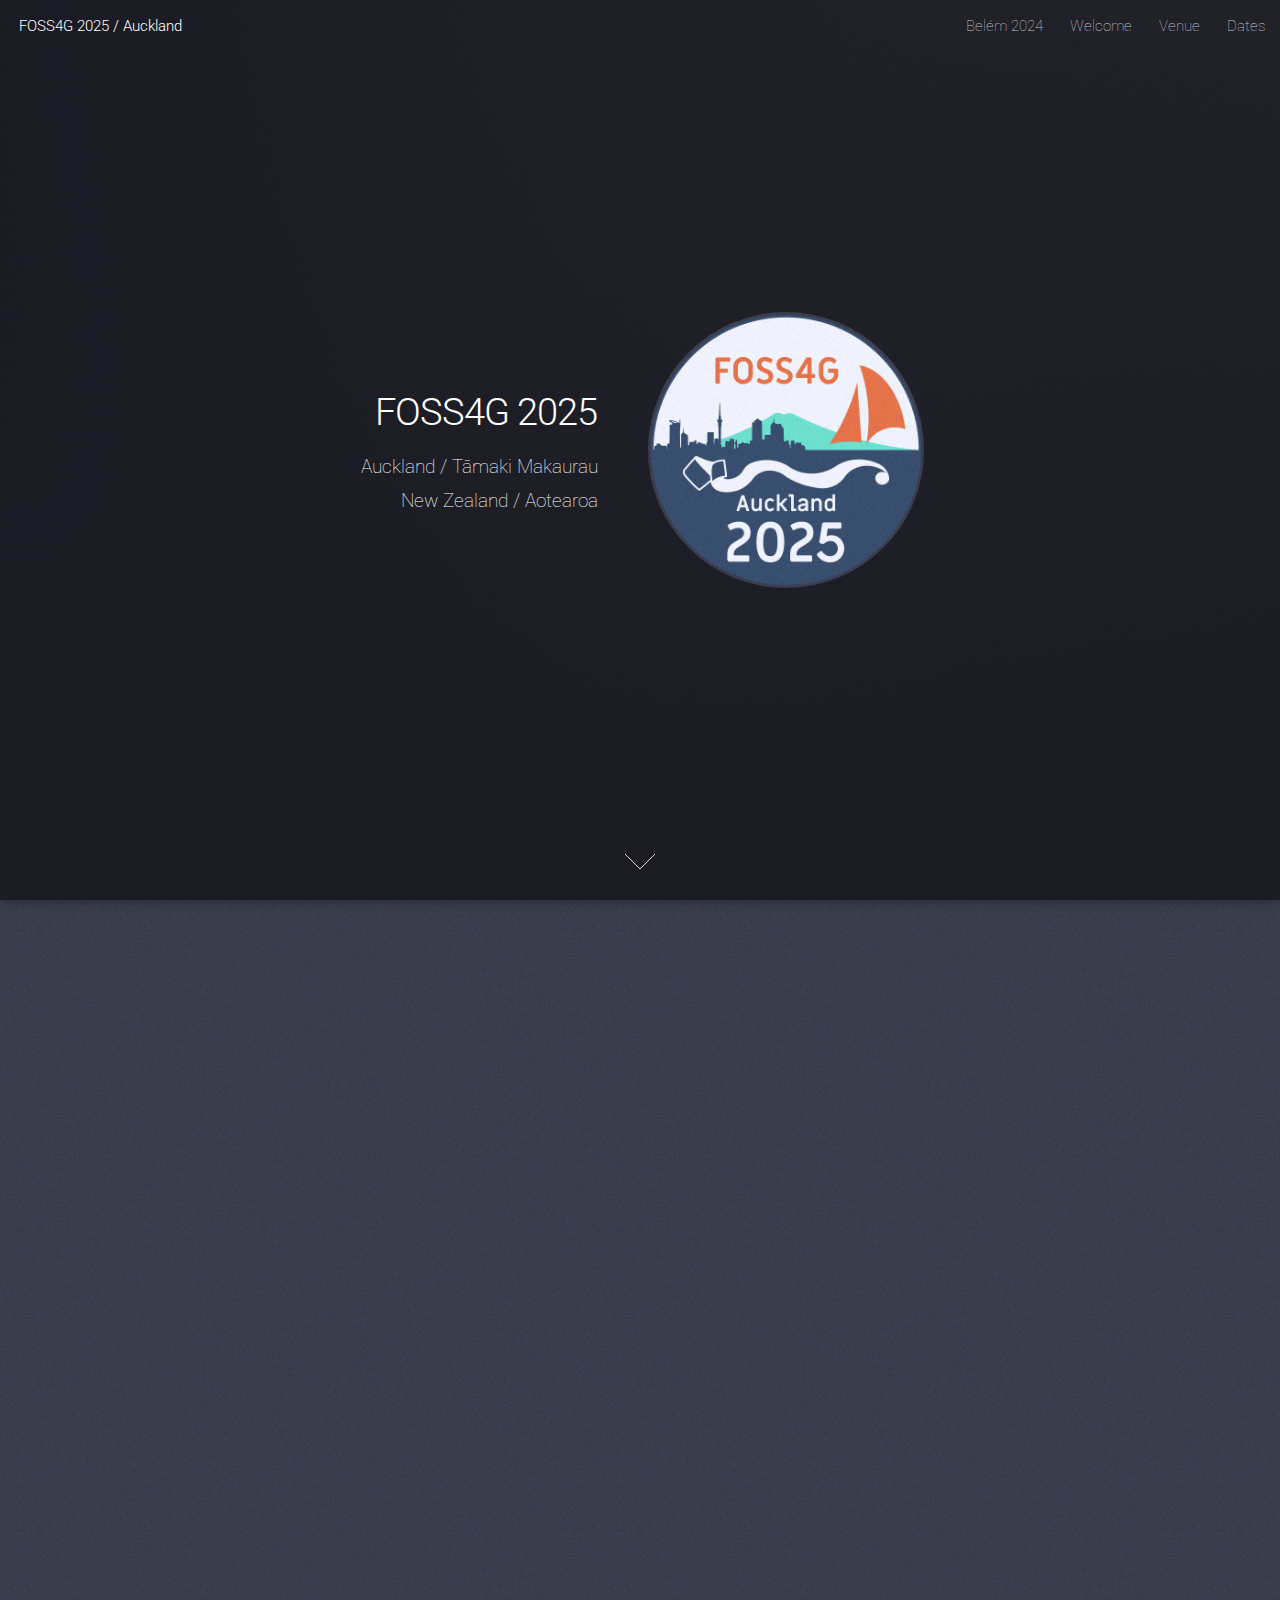
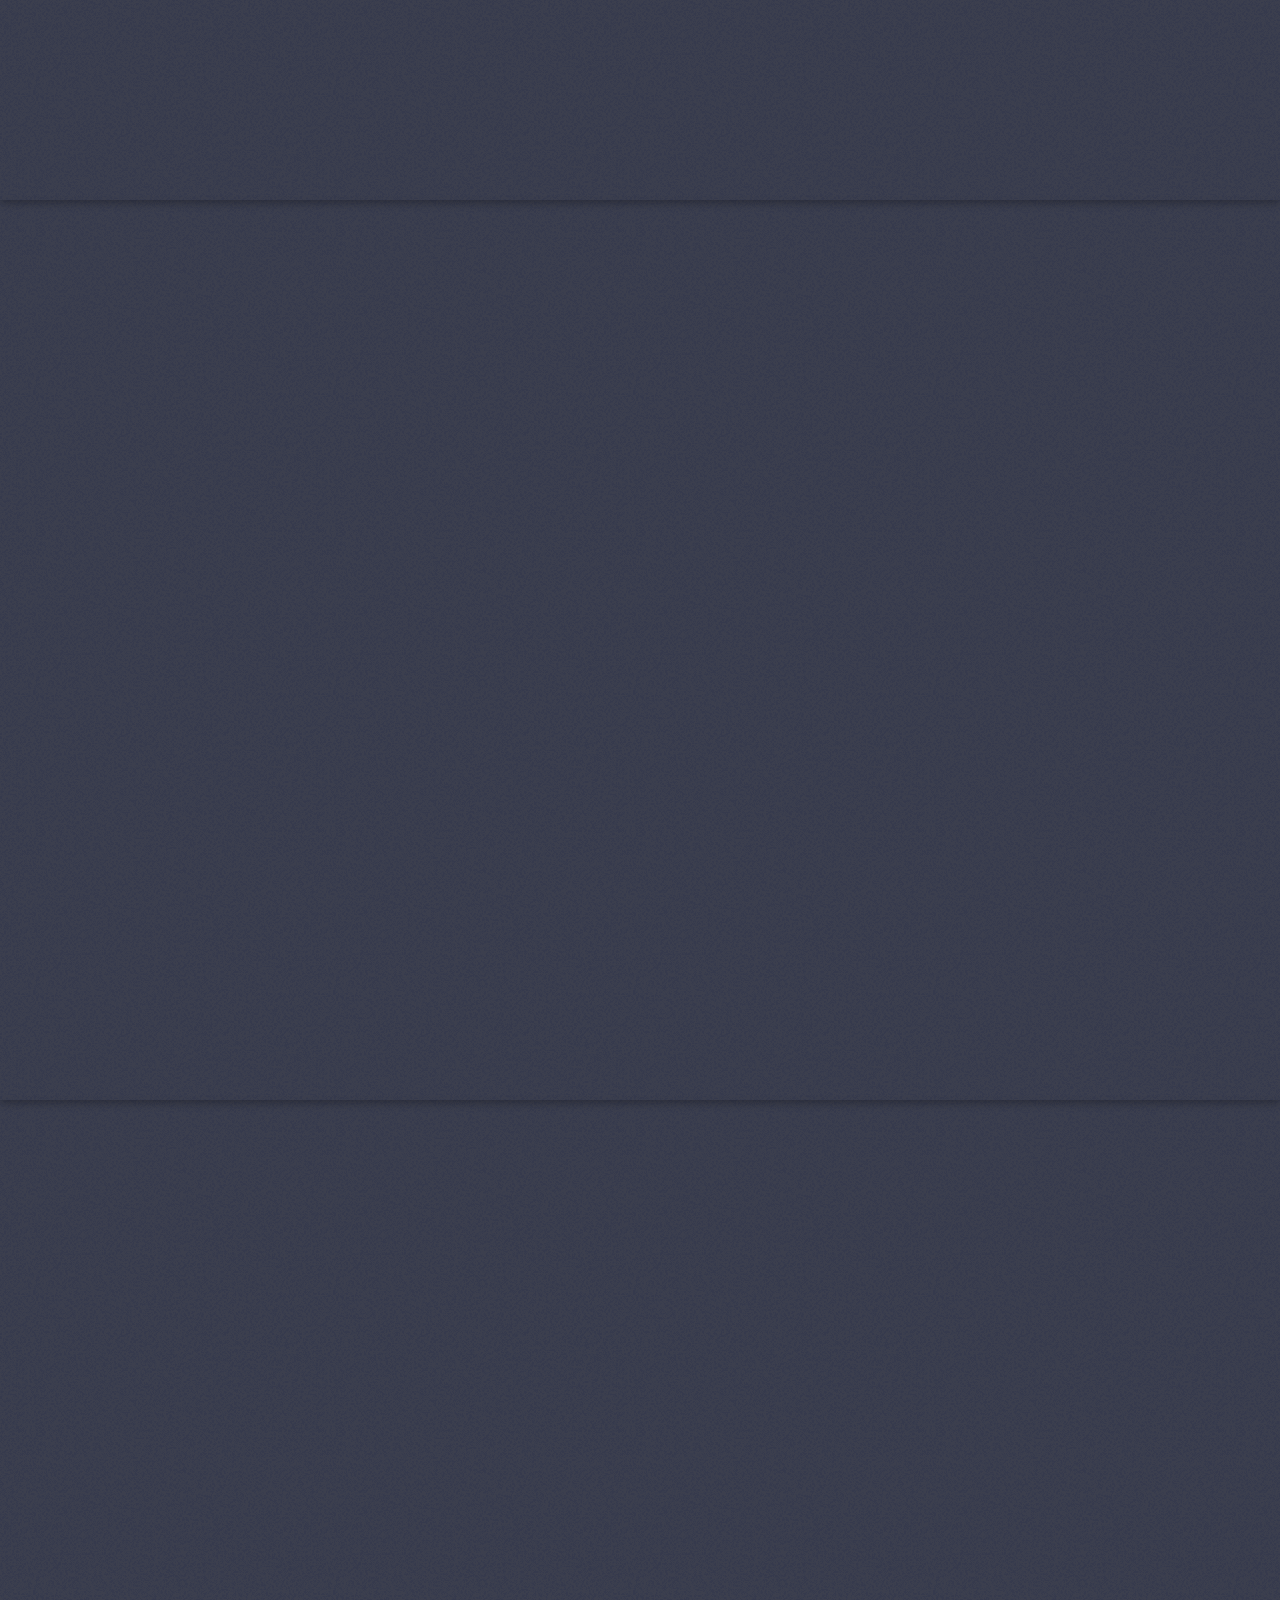
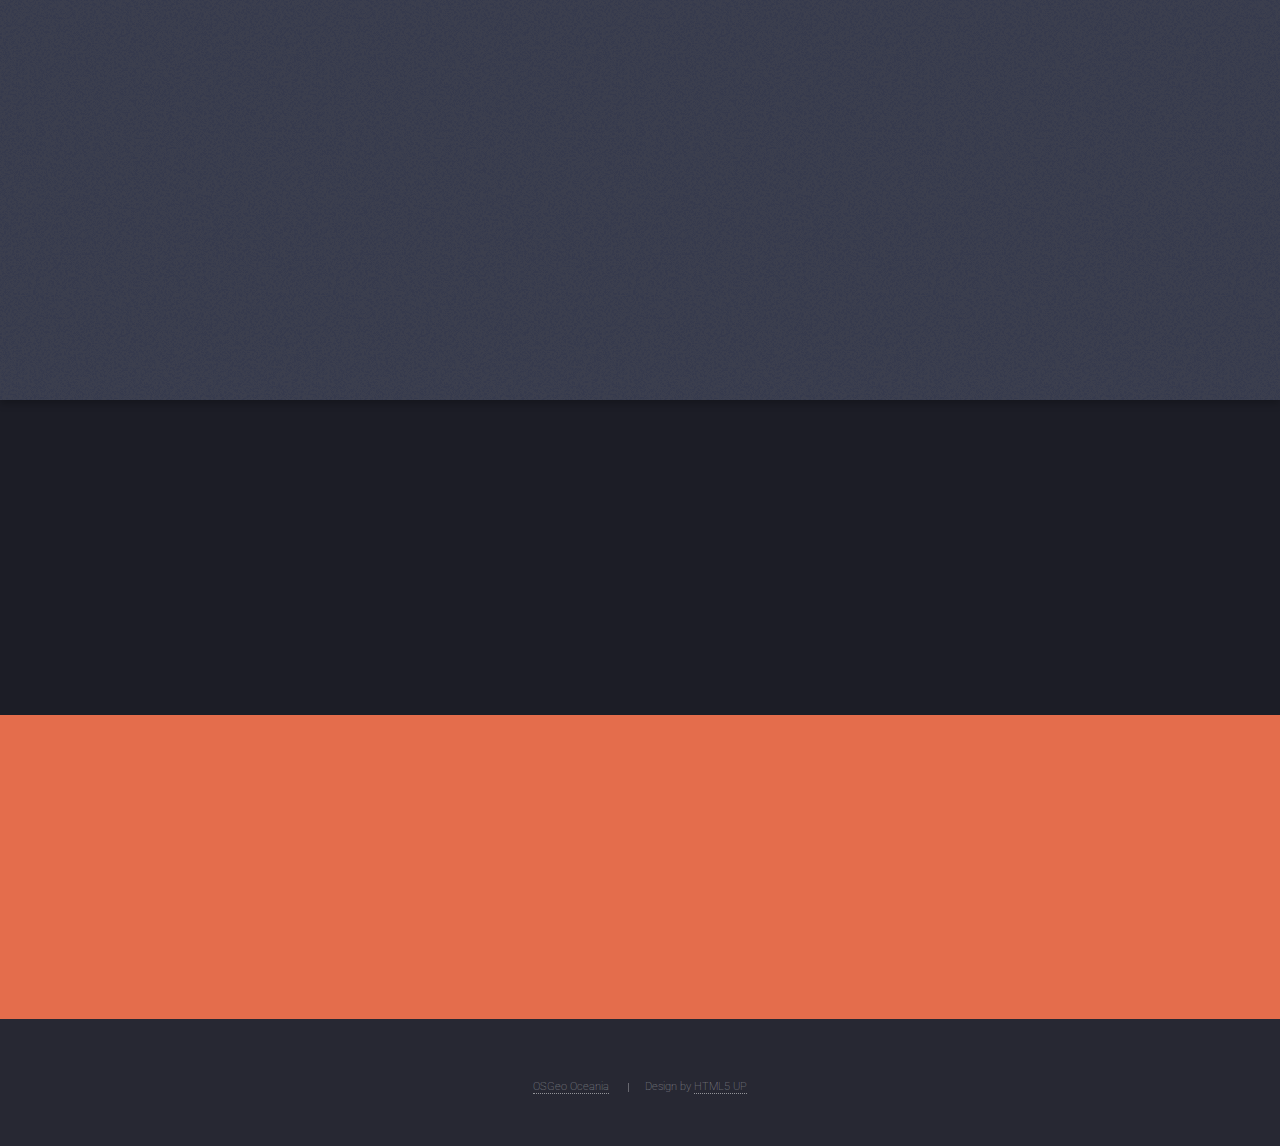
==== commit d290419d: "Remove exact dates, and 2024 link, add foss4g explainer" ====
--- a/holding-page-static/index.html
+++ b/holding-page-static/index.html
@@ -22,9 +22,10 @@
 					
 					<nav id="nav">
 						<ul>
-							<li><a href="#one">Welcome</a></li>
-							<li><a href="#two">Venue</a></li>
-							<li><a href="#three">Dates</a></li>
+							<li><a href="https://2024.foss4g.org/en/">Belém 2024</a></li>
+							<li><a href="#welcome">Welcome</a></li>
+							<li><a href="#venue">Venue</a></li>
+							<li><a href="#dates">Dates</a></li>
 						</ul>
 					</nav>
 					
@@ -36,24 +37,32 @@
 						<header>
 							<h2>FOSS4G 2025</h2>
 							<p>Auckland / Tāmaki Makaurau<br />
-							Aotearoa / New Zealand</p>
+								New Zealand / Aotearoa</p>
 						</header>
 						<span class="image"><img src="images/foss4g_2025_logo_interim.png" alt="FOSS4G 2025 Auckland" /></span>
 					</div>
-					<a href="#one" class="goto-next scrolly">Next</a>
+					<a href="#welcome" class="goto-next scrolly">Next</a>
 				</section>
 
 			<!-- One -->
-				<section id="one" class="spotlight style1 bottom">
+				<section id="welcome" class="spotlight style1 bottom">
 					<span class="image fit main"><img src="images/auckland.jpg" alt="Auckland City" /></span>
 					<div class="content">
 						<div class="container">
+							<div class="row">
+								<div class="col-12 col-12-medium">
+								<p>FOSS4G stands for Free and Open Source Software for Geospatial, a conference series 
+									hosted in partnership with <a href="https://www.osgeo.org/">OSGeo</a>. FOSS4G
+									brings open source geospatial users, software developers, decision makers and 
+									researchers together from around the world.</p>
+								</div>
+							</div>	
 							<div class="row">
 								<div class="col-4 col-12-medium">
 									<header>
 										<h2>Welcome to the South Pacific</h2>
-										<p>OSGeo Oceanaia invites the FOSS4G community to Auckland / Tāmaki Makaurau, 
-											the City of Sales, largest city of New Zealand Aotearoa for FOSS4G 2025.
+										<p>OSGeo Oceania invites the FOSS4G community to Auckland Tāmaki Makaurau, 
+											the City of Sails, largest city of New Zealand Aotearoa for FOSS4G 2025.
 										</p>
 									</header>
 								</div>
@@ -76,11 +85,11 @@
 							</div>
 						</div>
 					</div>
-					<a href="#two" class="goto-next scrolly">Next</a>
+					<a href="#venue" class="goto-next scrolly">Next</a>
 				</section>
 
 			<!-- Two -->
-				<section id="two" class="spotlight style2 right">
+				<section id="venue" class="spotlight style2 right">
 					<span class="image fit main"><img src="images/aut.jpg" alt="AUT City Campus" /></span>
 					<div class="content">
 						<header>
@@ -90,7 +99,7 @@
 							
 						</header>
 						<p>Located in the heart of Auckland City, the AUT City Campus is within minutes of
-							the central business district, has excellent public transport and accomodation options.
+							the central business district, has excellent public transport and accommodation options.
 						</p>
 						<p><span class="image"><img src="images/aut-future-enviroments-logo.png" alt="AUT School of Future Environments"/></span></p>
 						<!--
@@ -99,17 +108,18 @@
 						</ul>
 						-->
 					</div>
-					<a href="#three" class="goto-next scrolly">Next</a>
+					<a href="#dates" class="goto-next scrolly">Next</a>
 				</section>
 
 			<!-- Three -->
-				<section id="three" class="spotlight style3 left">
+				<section id="dates" class="spotlight style3 left">
 					<span class="image  main top"><img src="images/foss4g-oceania-2023.jpg" alt="FOSS4G Oceania 2023 Group Photo" /></span>
 					<div class="content">
 						<header>
 							<h2>Save the date</h2>
-							<p>November 17th to November 22nd, 2025</p>
-						</header>
+							<p>November 2025</p>
+						</header>
+						<p><em>Exact dates to be confirmed.</em></p>
 						<p>Join us for 2 days of workshops, 3 days of conference presentations, 
 							numerous social events and the conference gala dinner.</p>
 						<!--
@@ -178,7 +188,7 @@
 					<div class="container">
 						<header>
 							<h2>Stay in touch</h2>
-							<p>Sign up to our newsletter to recieve updates and information about FOSS4G 2025</p>
+							<p>Sign up to our newsletter to receive updates and information about FOSS4G 2025</p>
 						</header>
 						<form method="post" action="#" class="cta">
 							<div class="row gtr-uniform gtr-50">
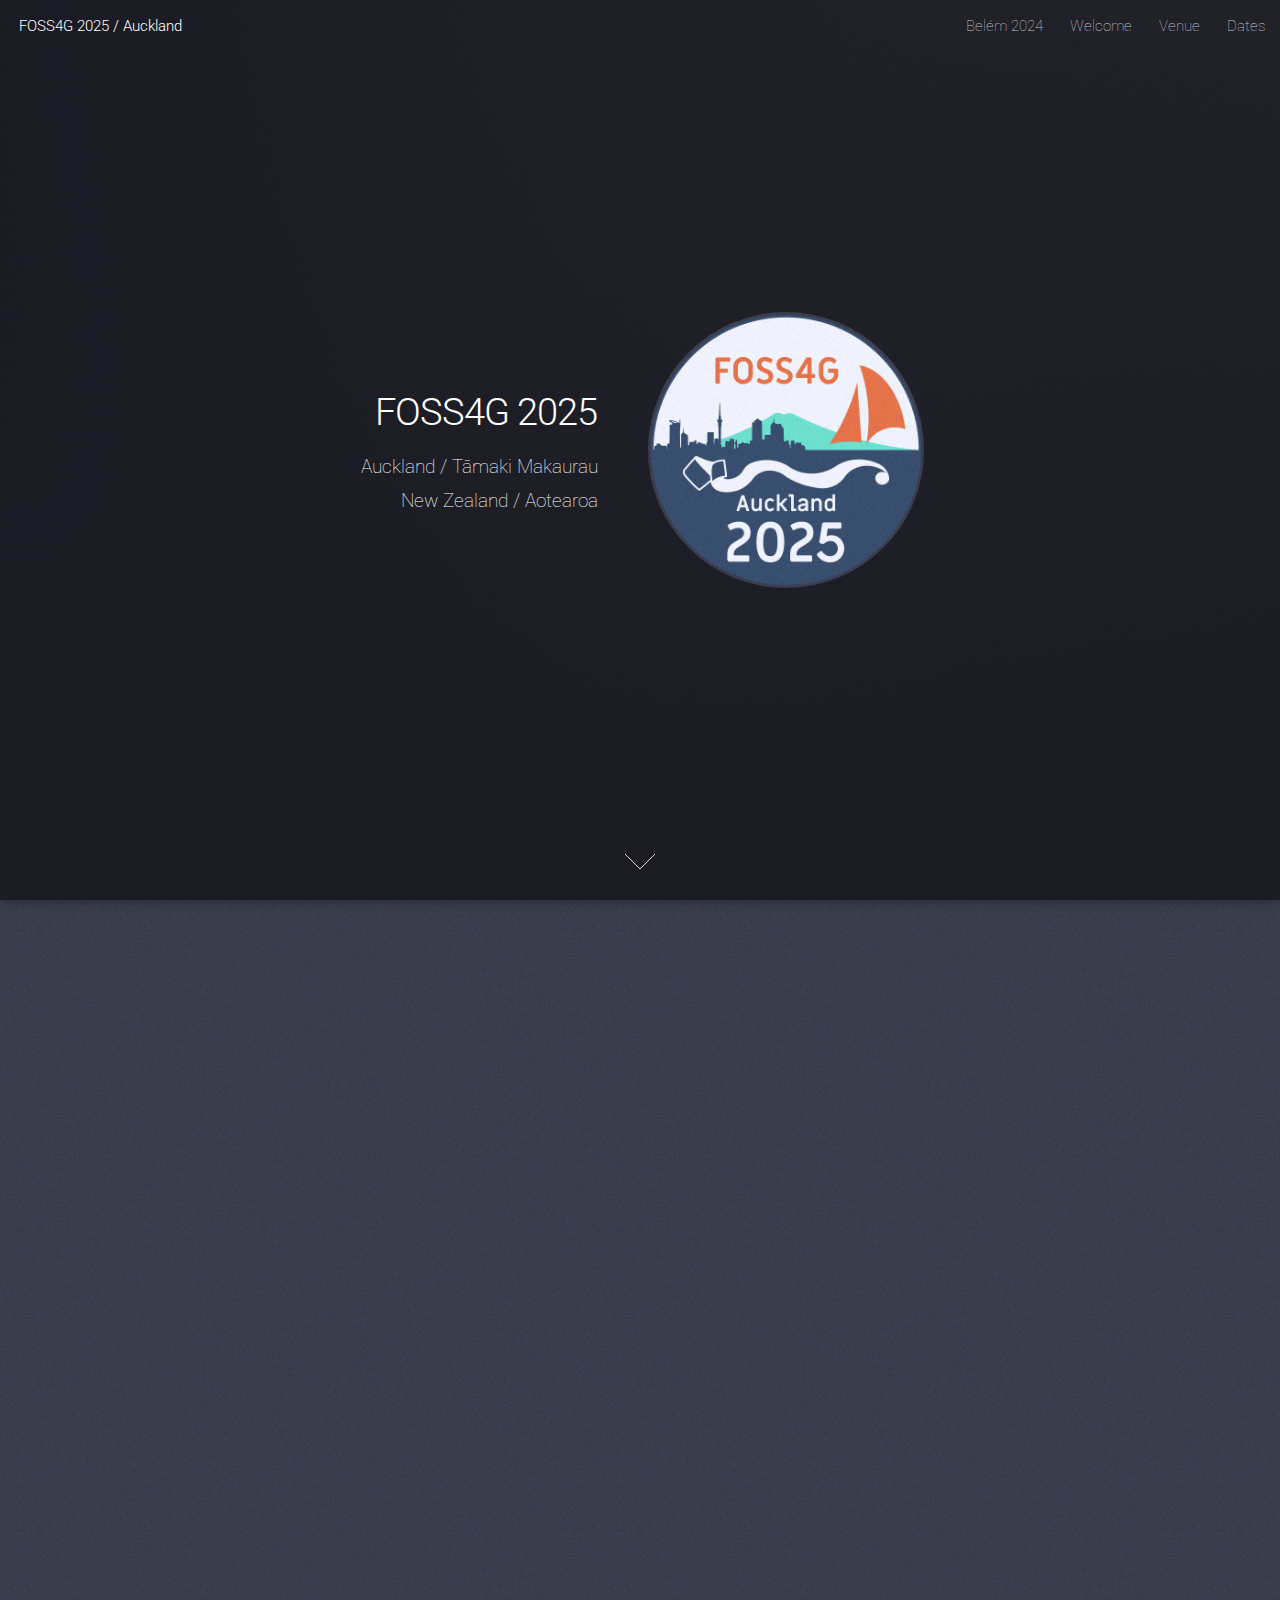
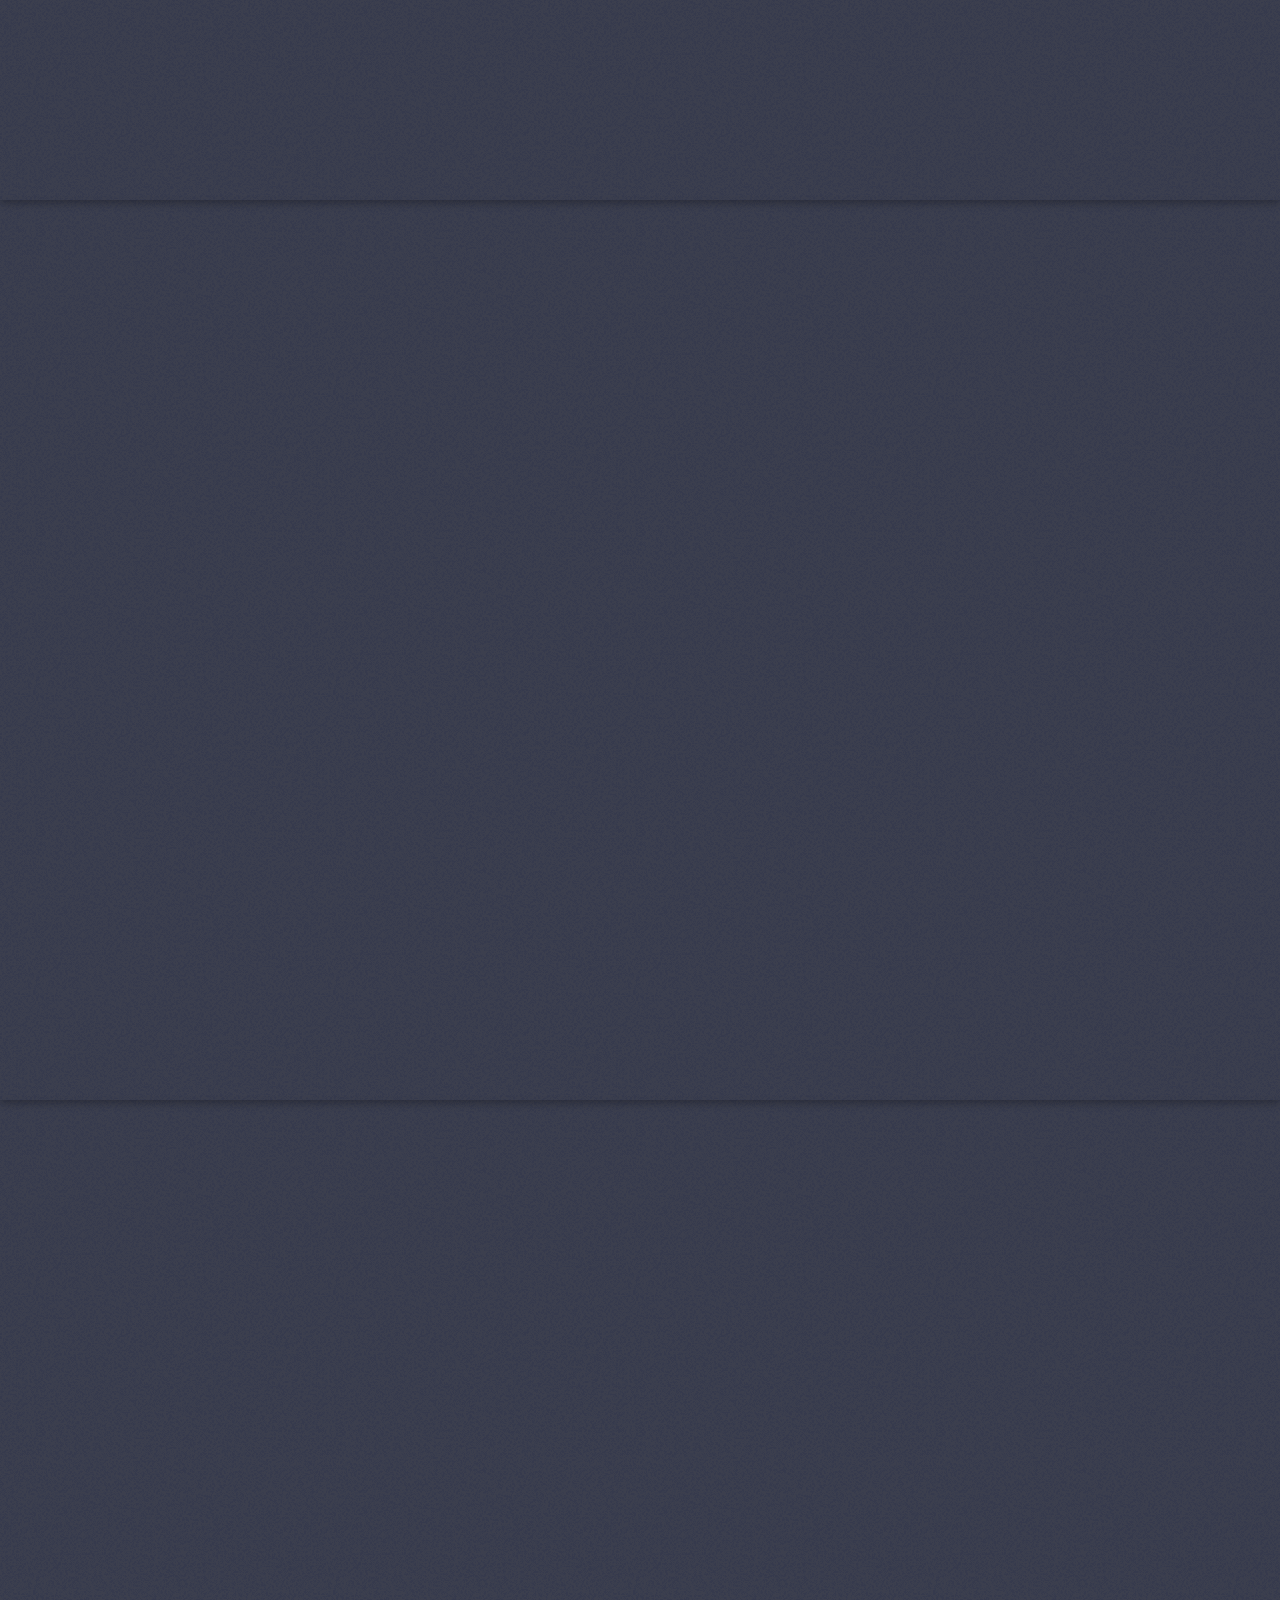
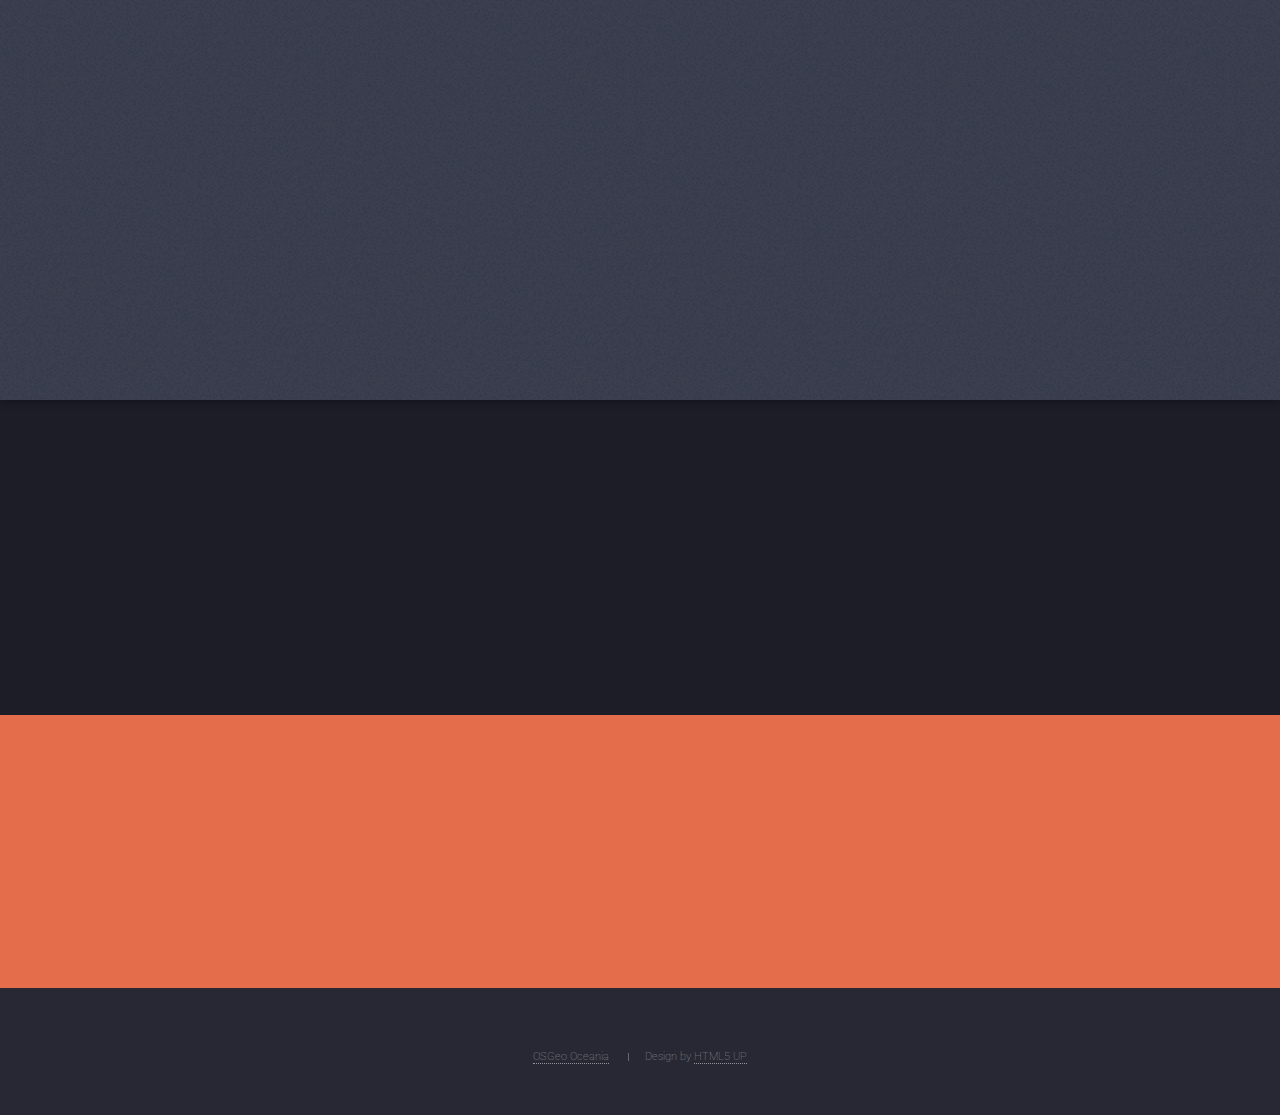
==== commit 5817719b: "Add button... autoformat, whoops" ====
--- a/holding-page-static/index.html
+++ b/holding-page-static/index.html
@@ -5,140 +5,146 @@
 	Free for personal and commercial use under the CCA 3.0 license (html5up.net/license)
 -->
 <html>
-	<head>
-		<title>FOSS4G 2025 - Auckland, New Zealand</title>
-		<meta charset="utf-8" />
-		<meta name="viewport" content="width=device-width, initial-scale=1, user-scalable=no" />
-		<link rel="stylesheet" href="assets/css/main.css" />
-		<link rel="shortcut icon" href="images/favicon.png">
-		<noscript><link rel="stylesheet" href="assets/css/noscript.css" /></noscript>
-	</head>
-	<body class="is-preload landing">
-		<div id="page-wrapper">
-
-			<!-- Header -->
-				<header id="header">
-					<h1 id="logo"><a href="index.html">FOSS4G 2025 / Auckland</a></h1>
-					
-					<nav id="nav">
-						<ul>
-							<li><a href="https://2024.foss4g.org/en/">Belém 2024</a></li>
-							<li><a href="#welcome">Welcome</a></li>
-							<li><a href="#venue">Venue</a></li>
-							<li><a href="#dates">Dates</a></li>
-						</ul>
-					</nav>
-					
-				</header>
-
-			<!-- Banner -->
-				<section id="banner">
-					<div class="content">
-						<header>
-							<h2>FOSS4G 2025</h2>
-							<p>Auckland / Tāmaki Makaurau<br />
-								New Zealand / Aotearoa</p>
-						</header>
-						<span class="image"><img src="images/foss4g_2025_logo_interim.png" alt="FOSS4G 2025 Auckland" /></span>
+
+<head>
+	<title>FOSS4G 2025 - Auckland, New Zealand</title>
+	<meta charset="utf-8" />
+	<meta name="viewport" content="width=device-width, initial-scale=1, user-scalable=no" />
+	<link rel="stylesheet" href="assets/css/main.css" />
+	<link rel="shortcut icon" href="images/favicon.png">
+	<noscript>
+		<link rel="stylesheet" href="assets/css/noscript.css" />
+	</noscript>
+</head>
+
+<body class="is-preload landing">
+	<div id="page-wrapper">
+
+		<!-- Header -->
+		<header id="header">
+			<h1 id="logo"><a href="index.html">FOSS4G 2025 / Auckland</a></h1>
+
+			<nav id="nav">
+				<ul>
+					<li><a href="https://2024.foss4g.org/en/">Belém 2024</a></li>
+					<li><a href="#welcome">Welcome</a></li>
+					<li><a href="#venue">Venue</a></li>
+					<li><a href="#dates">Dates</a></li>
+				</ul>
+			</nav>
+
+		</header>
+
+		<!-- Banner -->
+		<section id="banner">
+			<div class="content">
+				<header>
+					<h2>FOSS4G 2025</h2>
+					<p>Auckland / Tāmaki Makaurau<br />
+						New Zealand / Aotearoa</p>
+				</header>
+				<span class="image"><img src="images/foss4g_2025_logo_interim.png" alt="FOSS4G 2025 Auckland" /></span>
+			</div>
+			<a href="#welcome" class="goto-next scrolly">Next</a>
+		</section>
+
+		<!-- One -->
+		<section id="welcome" class="spotlight style1 bottom">
+			<span class="image fit main"><img src="images/auckland.jpg" alt="Auckland City" /></span>
+			<div class="content">
+				<div class="container">
+					<div class="row">
+						<div class="col-12 col-12-medium">
+							<p>FOSS4G stands for Free and Open Source Software for Geospatial, a conference series
+								hosted in partnership with <a href="https://www.osgeo.org/">OSGeo</a>. FOSS4G
+								brings open source geospatial users, software developers, decision makers and
+								researchers together from around the world.</p>
+						</div>
 					</div>
-					<a href="#welcome" class="goto-next scrolly">Next</a>
-				</section>
-
-			<!-- One -->
-				<section id="welcome" class="spotlight style1 bottom">
-					<span class="image fit main"><img src="images/auckland.jpg" alt="Auckland City" /></span>
-					<div class="content">
-						<div class="container">
-							<div class="row">
-								<div class="col-12 col-12-medium">
-								<p>FOSS4G stands for Free and Open Source Software for Geospatial, a conference series 
-									hosted in partnership with <a href="https://www.osgeo.org/">OSGeo</a>. FOSS4G
-									brings open source geospatial users, software developers, decision makers and 
-									researchers together from around the world.</p>
-								</div>
-							</div>	
-							<div class="row">
-								<div class="col-4 col-12-medium">
-									<header>
-										<h2>Welcome to the South Pacific</h2>
-										<p>OSGeo Oceania invites the FOSS4G community to Auckland Tāmaki Makaurau, 
-											the City of Sails, largest city of New Zealand Aotearoa for FOSS4G 2025.
-										</p>
-									</header>
-								</div>
-								<div class="col-4 col-12-medium">
-									<p><em>Tāmaki Makaurau &#8212; A place desired by many.<br />
-										Tāmaki Herenga Waka &#8212; The place where many canoes gather</em></p>
-									<p>These are the Māori names given to Auckland. They speak of our diverse
-										landscapes, beautiful harbours, and fertile soils. They speak of the
-										coming together of different iwi (tribes) to meet and trade.
-									</p>
-								</div>
-								<div class="col-4 col-12-medium">
-									<p><em>Tēnā koutou katoa<br />Greetings to you all</em></p>
-									<p>In the spirit of manaakitanga &#8212; hospitality, generosity, and openness of
-										spirit &#8212; we welcome our visitors as guests. We are dedicated to providing
-										an inclusive, safe and inspiring environment for the FOSS4G community to
-										collaborate, learn, and share.
-									</p>
-								</div>
-							</div>
+					<div class="row">
+						<div class="col-4 col-12-medium">
+							<header>
+								<h2>Welcome to the South Pacific</h2>
+								<p>OSGeo Oceania invites the FOSS4G community to Auckland Tāmaki Makaurau,
+									the City of Sails, largest city of New Zealand Aotearoa for FOSS4G 2025.
+								</p>
+							</header>
+						</div>
+						<div class="col-4 col-12-medium">
+							<p><em>Tāmaki Makaurau &#8212; A place desired by many.<br />
+									Tāmaki Herenga Waka &#8212; The place where many canoes gather</em></p>
+							<p>These are the Māori names given to Auckland. They speak of our diverse
+								landscapes, beautiful harbours, and fertile soils. They speak of the
+								coming together of different iwi (tribes) to meet and trade.
+							</p>
+						</div>
+						<div class="col-4 col-12-medium">
+							<p><em>Tēnā koutou katoa<br />Greetings to you all</em></p>
+							<p>In the spirit of manaakitanga &#8212; hospitality, generosity, and openness of
+								spirit &#8212; we welcome our visitors as guests. We are dedicated to providing
+								an inclusive, safe and inspiring environment for the FOSS4G community to
+								collaborate, learn, and share.
+							</p>
 						</div>
 					</div>
-					<a href="#venue" class="goto-next scrolly">Next</a>
-				</section>
-
-			<!-- Two -->
-				<section id="venue" class="spotlight style2 right">
-					<span class="image fit main"><img src="images/aut.jpg" alt="AUT City Campus" /></span>
-					<div class="content">
-						<header>
-							<h2>Our Venue</h2>
-							<p>FOSS4G 2025 is proudly supported by Auckland University 
-								of Technology's School of Future Environments</p>
-							
-						</header>
-						<p>Located in the heart of Auckland City, the AUT City Campus is within minutes of
-							the central business district, has excellent public transport and accommodation options.
-						</p>
-						<p><span class="image"><img src="images/aut-future-enviroments-logo.png" alt="AUT School of Future Environments"/></span></p>
-						<!--
+				</div>
+			</div>
+			<a href="#venue" class="goto-next scrolly">Next</a>
+		</section>
+
+		<!-- Two -->
+		<section id="venue" class="spotlight style2 right">
+			<span class="image fit main"><img src="images/aut.jpg" alt="AUT City Campus" /></span>
+			<div class="content">
+				<header>
+					<h2>Our Venue</h2>
+					<p>FOSS4G 2025 is proudly supported by Auckland University
+						of Technology's School of Future Environments</p>
+
+				</header>
+				<p>Located in the heart of Auckland City, the AUT City Campus is within minutes of
+					the central business district, has excellent public transport and accommodation options.
+				</p>
+				<p><span class="image"><img src="images/aut-future-enviroments-logo.png"
+							alt="AUT School of Future Environments" /></span></p>
+				<!--
 						<ul class="actions">
 							<li><a href="#" class="button">Learn More</a></li>
 						</ul>
 						-->
-					</div>
-					<a href="#dates" class="goto-next scrolly">Next</a>
-				</section>
-
-			<!-- Three -->
-				<section id="dates" class="spotlight style3 left">
-					<span class="image  main top"><img src="images/foss4g-oceania-2023.jpg" alt="FOSS4G Oceania 2023 Group Photo" /></span>
-					<div class="content">
-						<header>
-							<h2>Save the date</h2>
-							<p>November 2025</p>
-						</header>
-						<p><em>Exact dates to be confirmed.</em></p>
-						<p>Join us for 2 days of workshops, 3 days of conference presentations, 
-							numerous social events and the conference gala dinner.</p>
-						<!--
+			</div>
+			<a href="#dates" class="goto-next scrolly">Next</a>
+		</section>
+
+		<!-- Three -->
+		<section id="dates" class="spotlight style3 left">
+			<span class="image fit main top"><img src="images/foss4g-oceania-2023.jpg"
+					alt="FOSS4G Oceania 2023 Group Photo" /></span>
+			<div class="content">
+				<header>
+					<h2>Save the date</h2>
+					<p>November 2025</p>
+				</header>
+				<p><em>Exact dates to be confirmed.</em></p>
+				<p>Join us for 2 days of workshops, 3 days of conference presentations,
+					numerous social events and the conference gala dinner.</p>
+				<!--
 							<ul class="actions">
 							<li><a href="#" class="button">Learn More</a></li>
 						</ul>
 						-->
-					</div>
-					<a href="#four" class="goto-next scrolly">Next</a>
-				</section>
-
-			<!-- Four -->
-				<section id="four" class="wrapper style1 special fade-up">
-					<div class="container">
-						<header class="major">
-							<h2>More Information</h2>
-							<p>Watch this space for more information about FOSS4G 2025</p>
-						</header>
-						<!--
+			</div>
+			<a href="#four" class="goto-next scrolly">Next</a>
+		</section>
+
+		<!-- Four -->
+		<section id="four" class="wrapper style1 special fade-up">
+			<div class="container">
+				<header class="major">
+					<h2>More Information</h2>
+					<p>Watch this space for more information about FOSS4G 2025</p>
+				</header>
+				<!--
 						<div class="box alt">
 							<div class="row gtr-uniform">
 								<section class="col-4 col-6-medium col-12-xsmall">
@@ -180,28 +186,29 @@
 							</ul>
 						</footer>
 						-->
-					</div>
-				</section>
-
-			<!-- Five -->
-				<section id="five" class="wrapper style2 special fade">
-					<div class="container">
-						<header>
-							<h2>Stay in touch</h2>
-							<p>Sign up to our newsletter to receive updates and information about FOSS4G 2025</p>
-						</header>
-						<form method="post" action="#" class="cta">
+			</div>
+		</section>
+
+		<!-- Five -->
+		<section id="five" class="wrapper style2 special fade">
+			<div class="container">
+				<header>
+					<h2>Stay in touch</h2>
+					<p>Sign up to our newsletter to receive updates and information about FOSS4G 2025</p>
+					<a href="https://forms.gle/PtV5DWehYG5CXytp6" class="button" target="_blank">Sign Up</a></li>
+				</header>
+				<!-- <form method="post" action="#" class="cta">
 							<div class="row gtr-uniform gtr-50">
 								<div class="col-8 col-12-xsmall"><input type="email" name="email" id="email" placeholder="Your Email Address" /></div>
 								<div class="col-4 col-12-xsmall"><input type="submit" value="Sign Up" class="fit primary" /></div>
 							</div>
-						</form>
-					</div>
-				</section>
-
-			<!-- Footer -->
-				<footer id="footer">
-					<!--
+						</form> -->
+			</div>
+		</section>
+
+		<!-- Footer -->
+		<footer id="footer">
+			<!--
 					<ul class="icons">
 						<li><a href="#" class="icon brands alt fa-twitter"><span class="label">Twitter</span></a></li>
 						<li><a href="#" class="icon brands alt fa-facebook-f"><span class="label">Facebook</span></a></li>
@@ -211,23 +218,24 @@
 						<li><a href="#" class="icon solid alt fa-envelope"><span class="label">Email</span></a></li>
 					</ul>
 					-->
-					<ul class="copyright">
-						<li><a href="https://osgeo-oceania.org/">OSGeo Oceania</a></li>
-						<li>Design by <a href="http://html5up.net" rel="nofollow">HTML5 UP</a></li>
-					</ul>
-				</footer>
-
-		</div>
-
-		<!-- Scripts -->
-			<script src="assets/js/jquery.min.js"></script>
-			<script src="assets/js/jquery.scrolly.min.js"></script>
-			<script src="assets/js/jquery.dropotron.min.js"></script>
-			<script src="assets/js/jquery.scrollex.min.js"></script>
-			<script src="assets/js/browser.min.js"></script>
-			<script src="assets/js/breakpoints.min.js"></script>
-			<script src="assets/js/util.js"></script>
-			<script src="assets/js/main.js"></script>
-
-	</body>
+			<ul class="copyright">
+				<li><a href="https://osgeo-oceania.org/">OSGeo Oceania</a></li>
+				<li>Design by <a href="http://html5up.net" rel="nofollow">HTML5 UP</a></li>
+			</ul>
+		</footer>
+
+	</div>
+
+	<!-- Scripts -->
+	<script src="assets/js/jquery.min.js"></script>
+	<script src="assets/js/jquery.scrolly.min.js"></script>
+	<script src="assets/js/jquery.dropotron.min.js"></script>
+	<script src="assets/js/jquery.scrollex.min.js"></script>
+	<script src="assets/js/browser.min.js"></script>
+	<script src="assets/js/breakpoints.min.js"></script>
+	<script src="assets/js/util.js"></script>
+	<script src="assets/js/main.js"></script>
+
+</body>
+
 </html>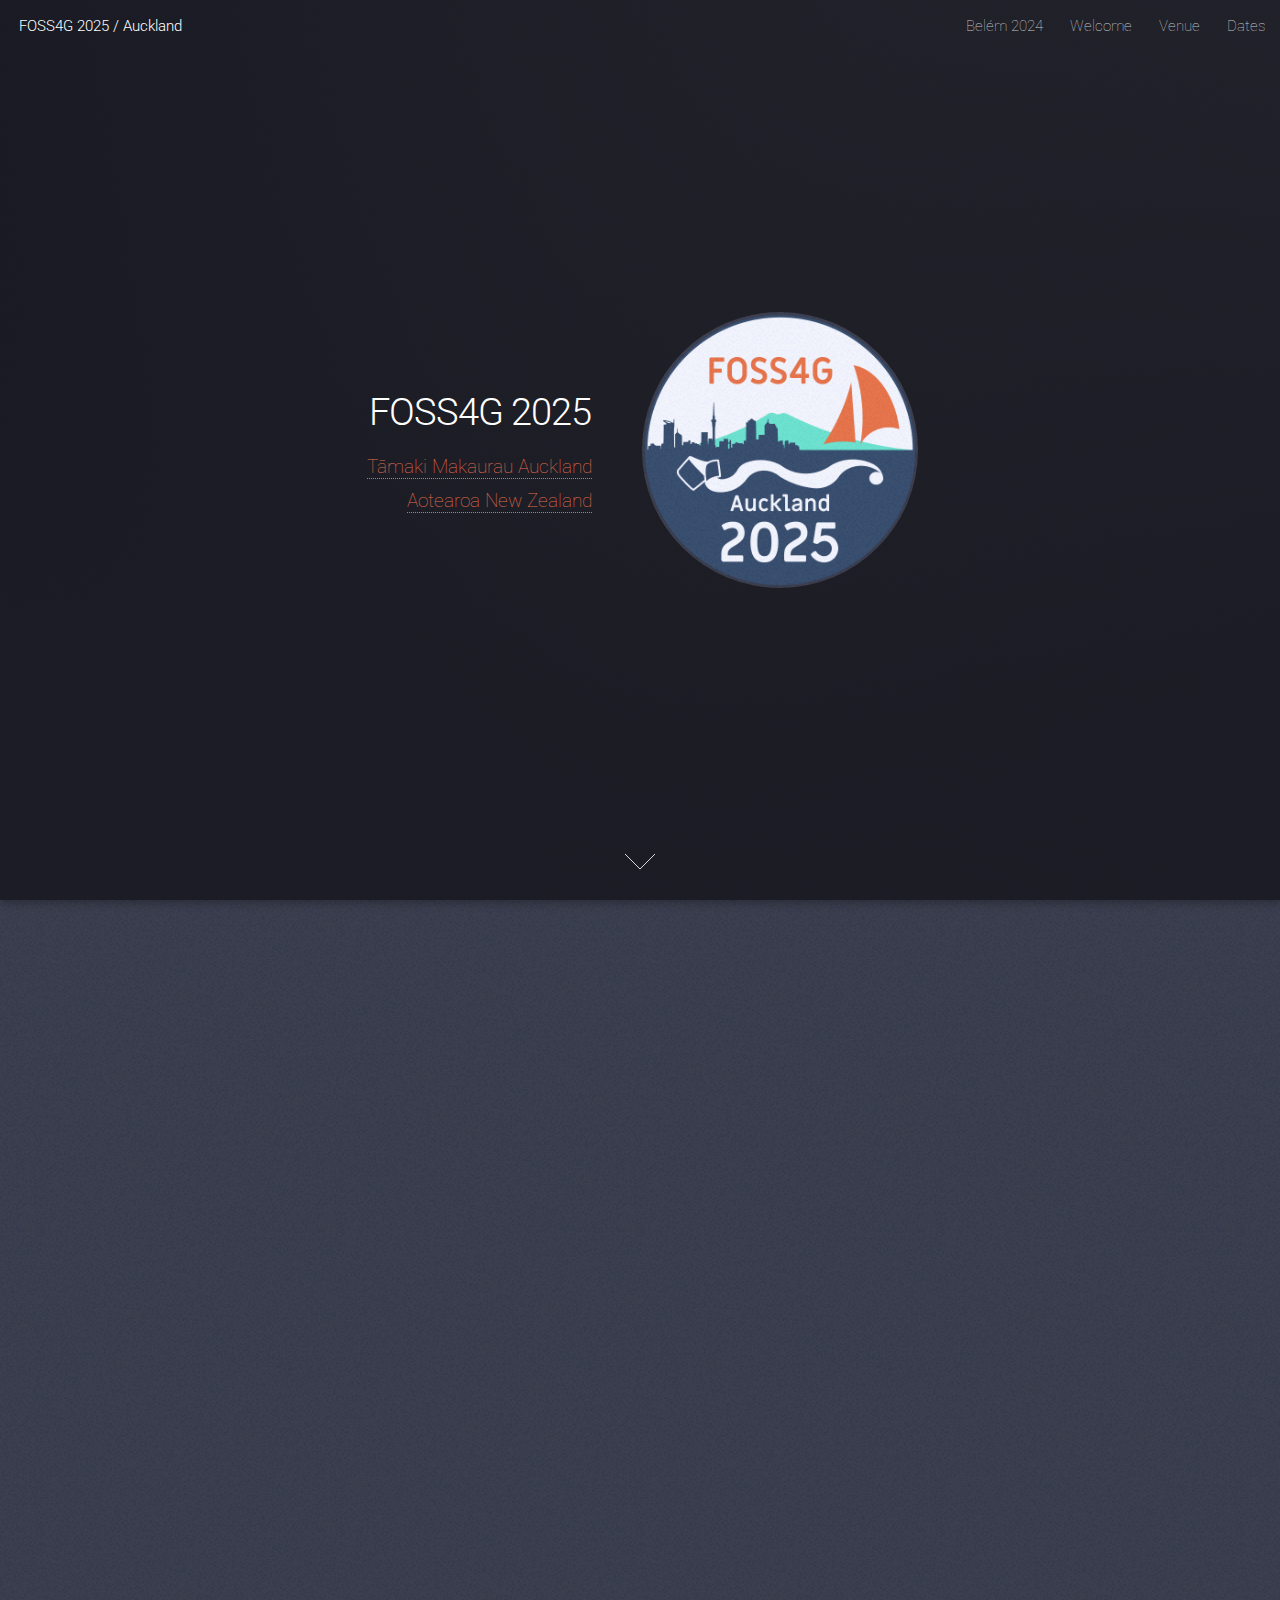
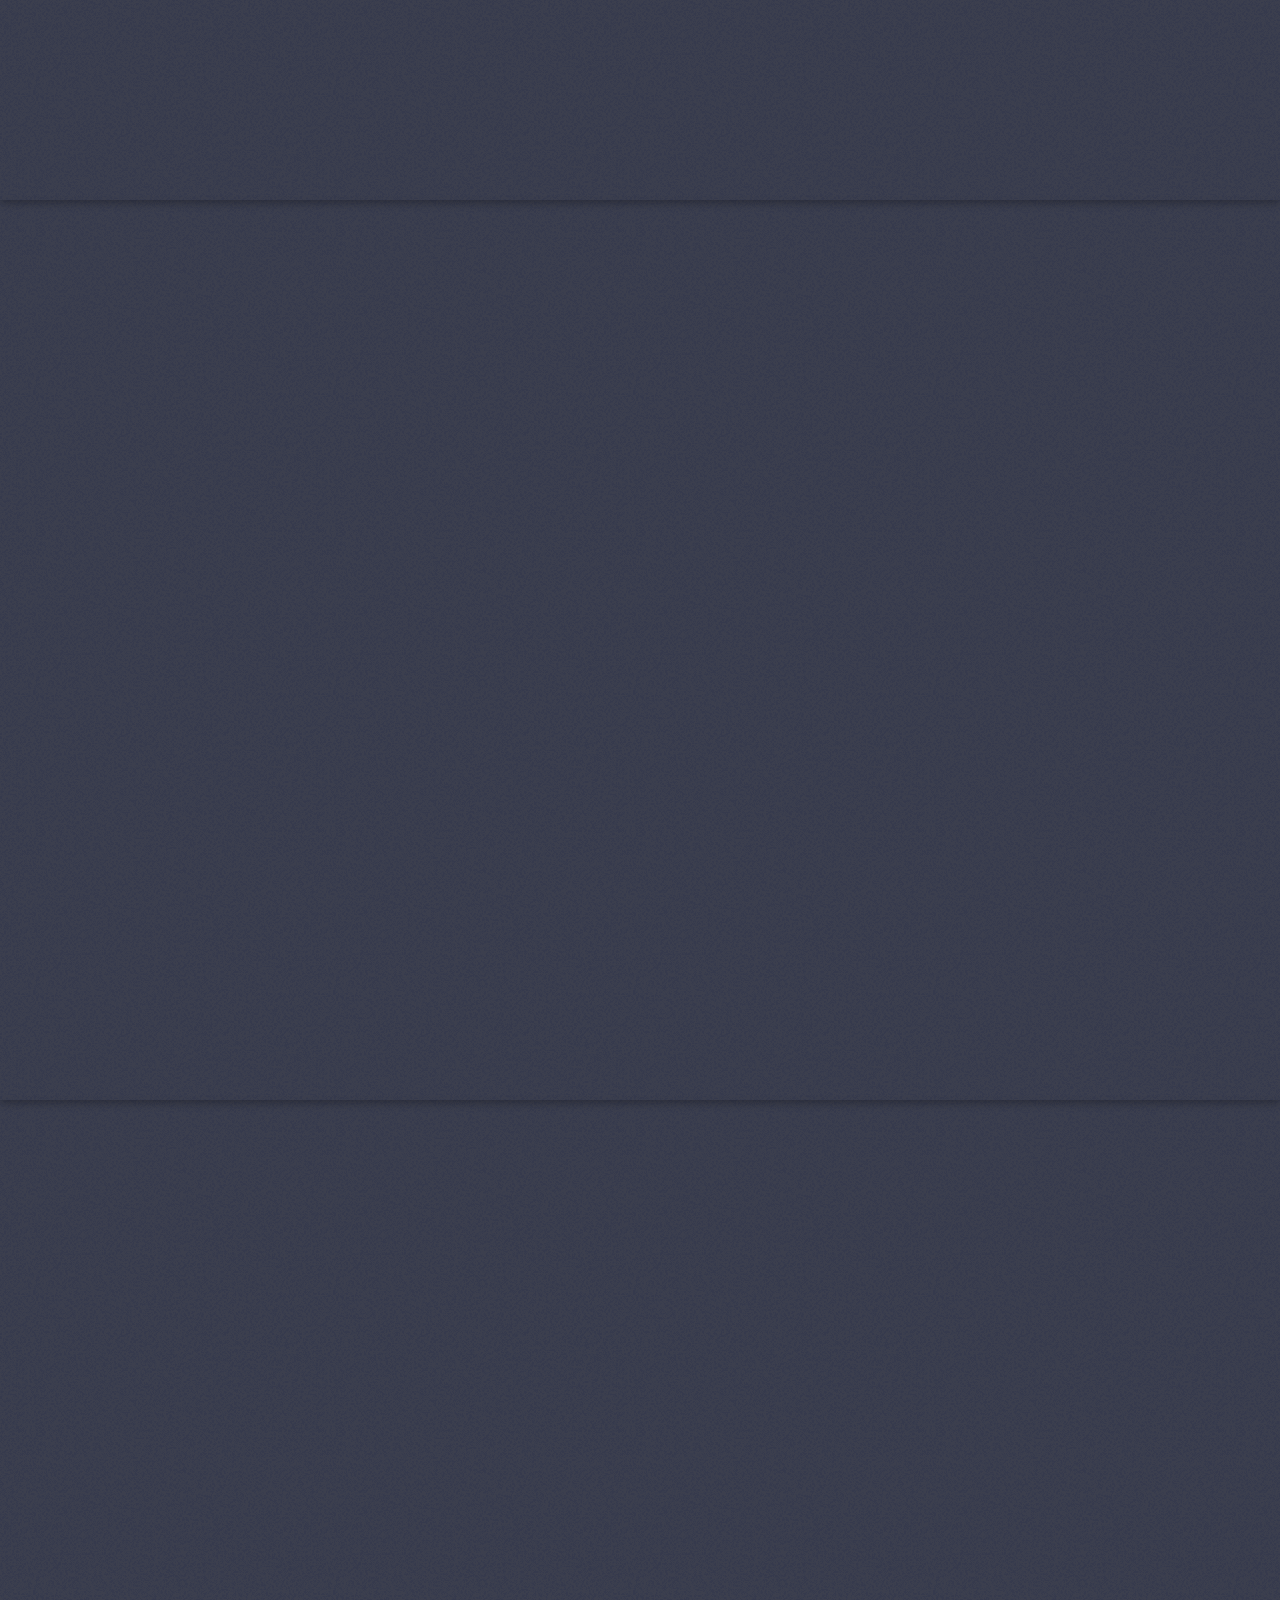
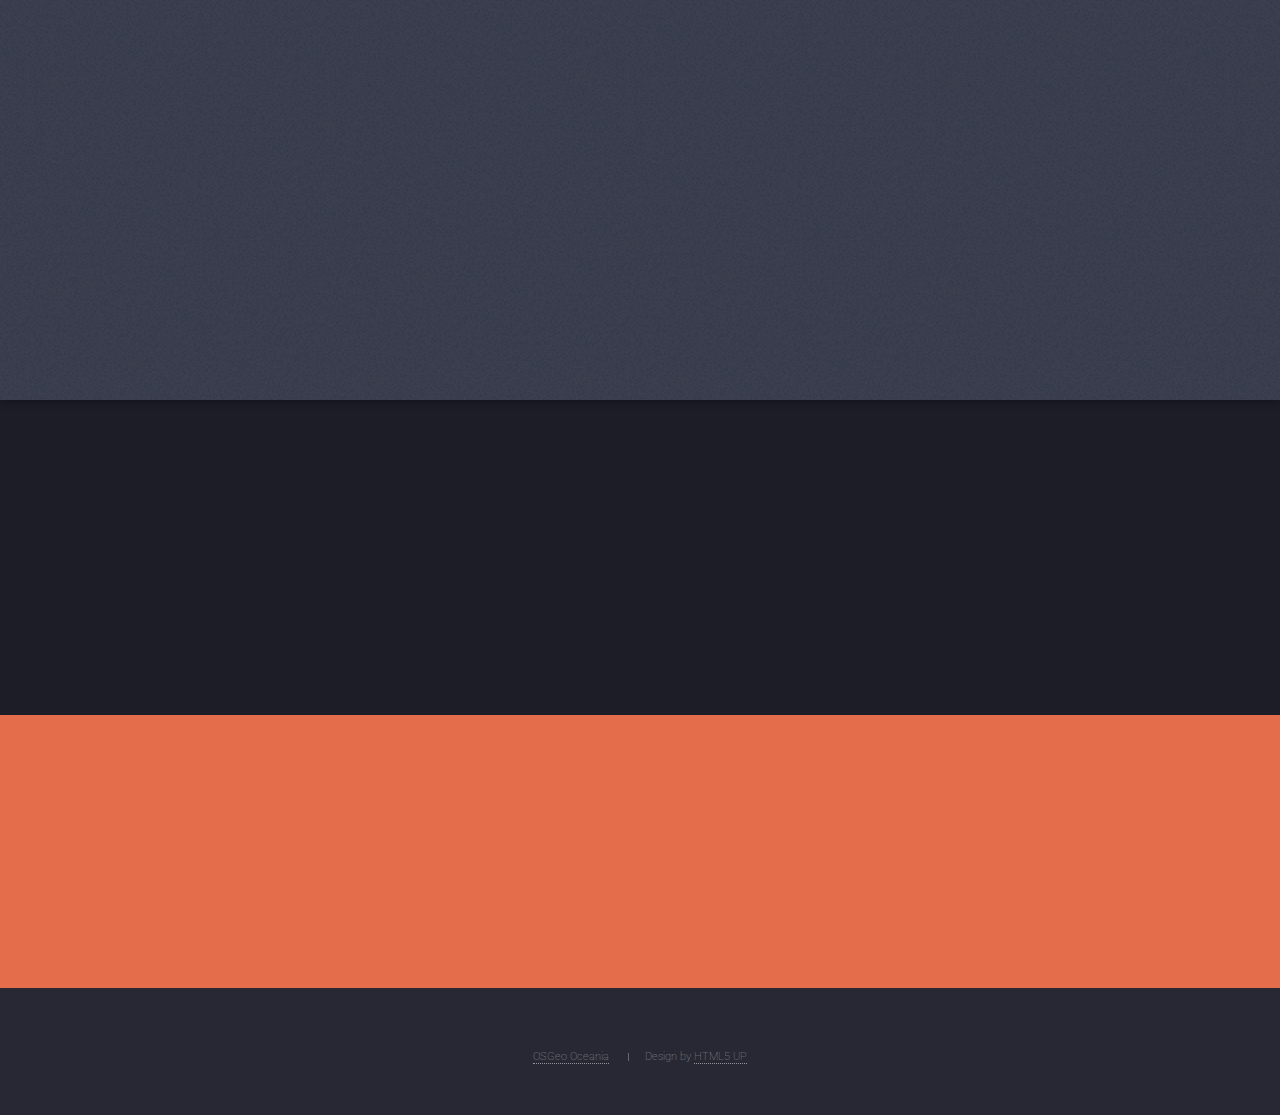
==== commit 8e8adaee: "Tweak location names and add an OSM map link" ====
--- a/holding-page-static/index.html
+++ b/holding-page-static/index.html
@@ -40,8 +40,10 @@
 			<div class="content">
 				<header>
 					<h2>FOSS4G 2025</h2>
-					<p>Auckland / Tāmaki Makaurau<br />
-						New Zealand / Aotearoa</p>
+					<p><a href="https://www.openstreetmap.org/#map=13/-36.85160/174.76476&layers=P" target="_blank">
+							Tāmaki Makaurau Auckland<br />
+							Aotearoa New Zealand</a>
+					</p>
 				</header>
 				<span class="image"><img src="images/foss4g_2025_logo_interim.png" alt="FOSS4G 2025 Auckland" /></span>
 			</div>
@@ -65,8 +67,8 @@
 						<div class="col-4 col-12-medium">
 							<header>
 								<h2>Welcome to the South Pacific</h2>
-								<p>OSGeo Oceania invites the FOSS4G community to Auckland Tāmaki Makaurau,
-									the City of Sails, largest city of New Zealand Aotearoa for FOSS4G 2025.
+								<p>OSGeo Oceania invites the FOSS4G community to Tāmaki Makaurau Auckland,
+									the City of Sails, largest city of Aotearoa New Zealand for FOSS4G 2025.
 								</p>
 							</header>
 						</div>
@@ -123,9 +125,9 @@
 			<div class="content">
 				<header>
 					<h2>Save the date</h2>
-					<p>November 2025</p>
-				</header>
-				<p><em>Exact dates to be confirmed.</em></p>
+					<p>17 &ndash; 23 November 2025</p>
+				</header>
+				<p><em>Please note these are indicative. Exact dates are still to be confirmed.</em></p>
 				<p>Join us for 2 days of workshops, 3 days of conference presentations,
 					numerous social events and the conference gala dinner.</p>
 				<!--
